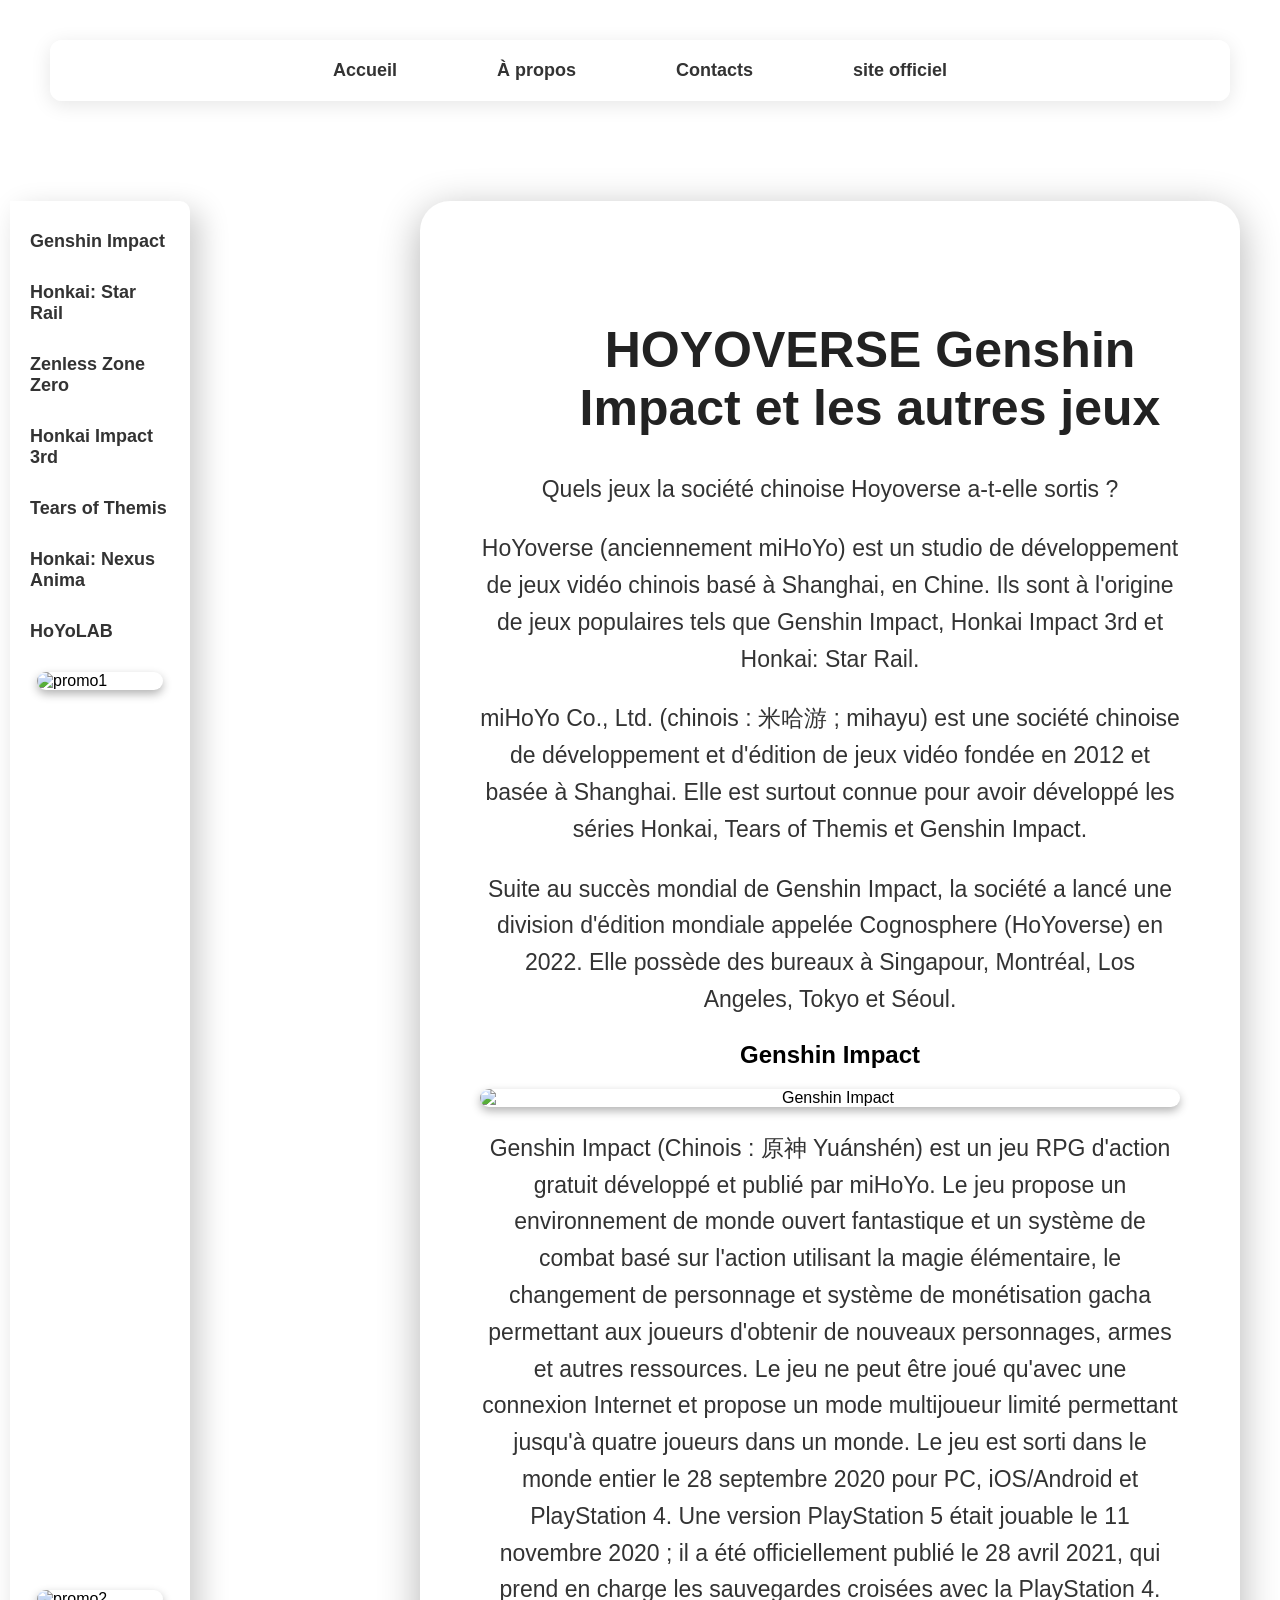
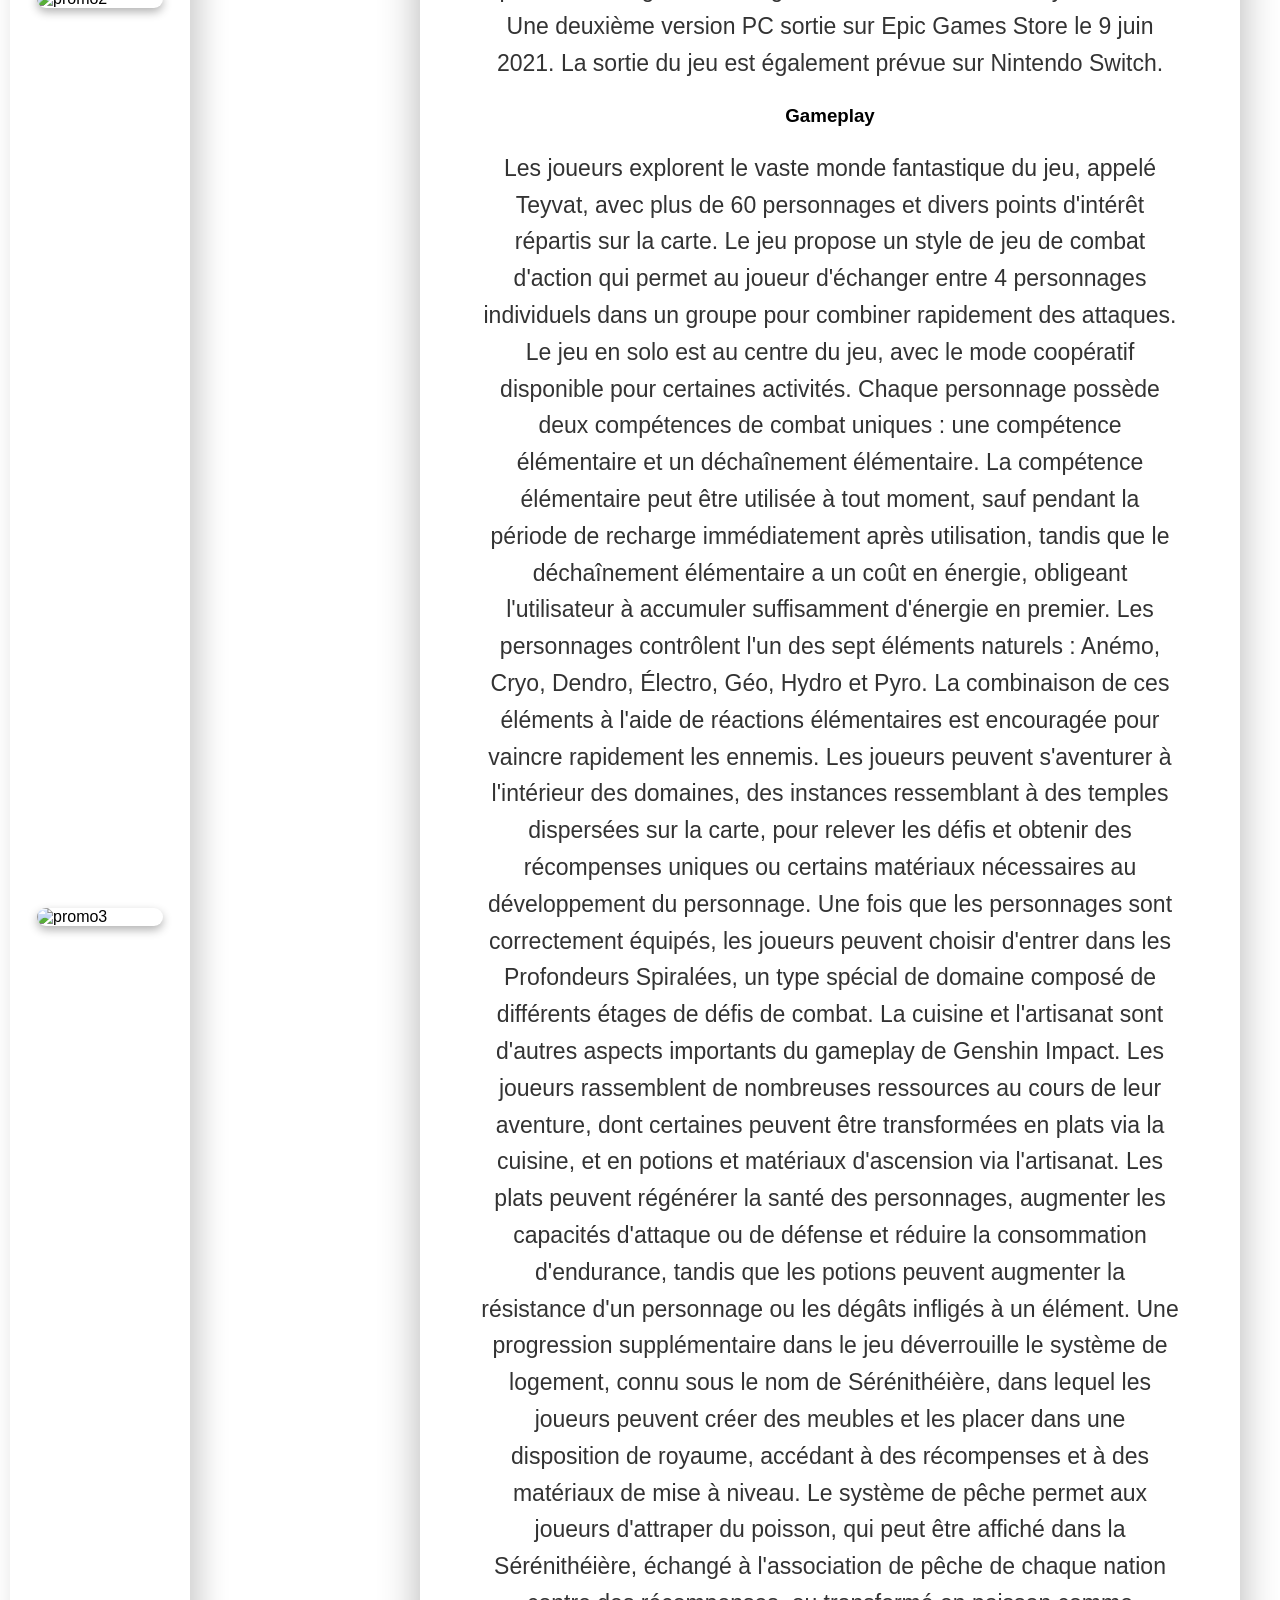
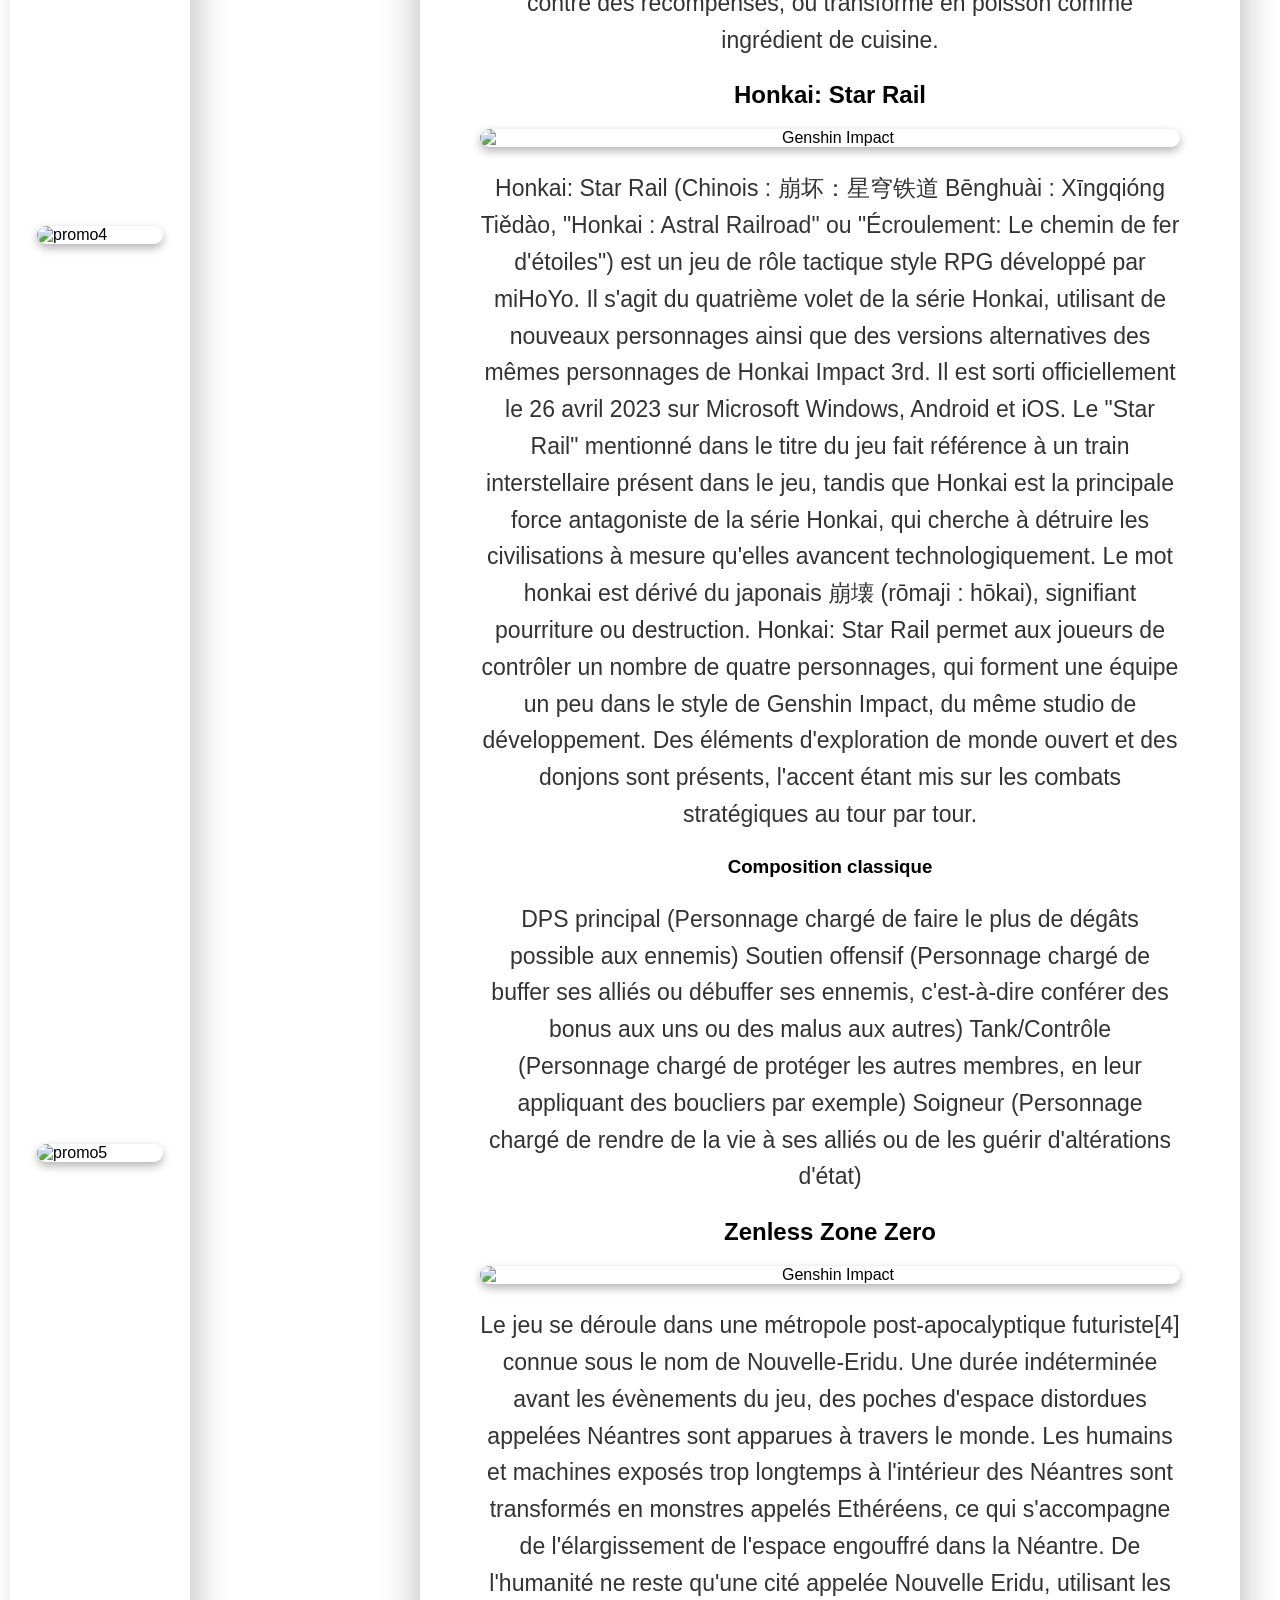
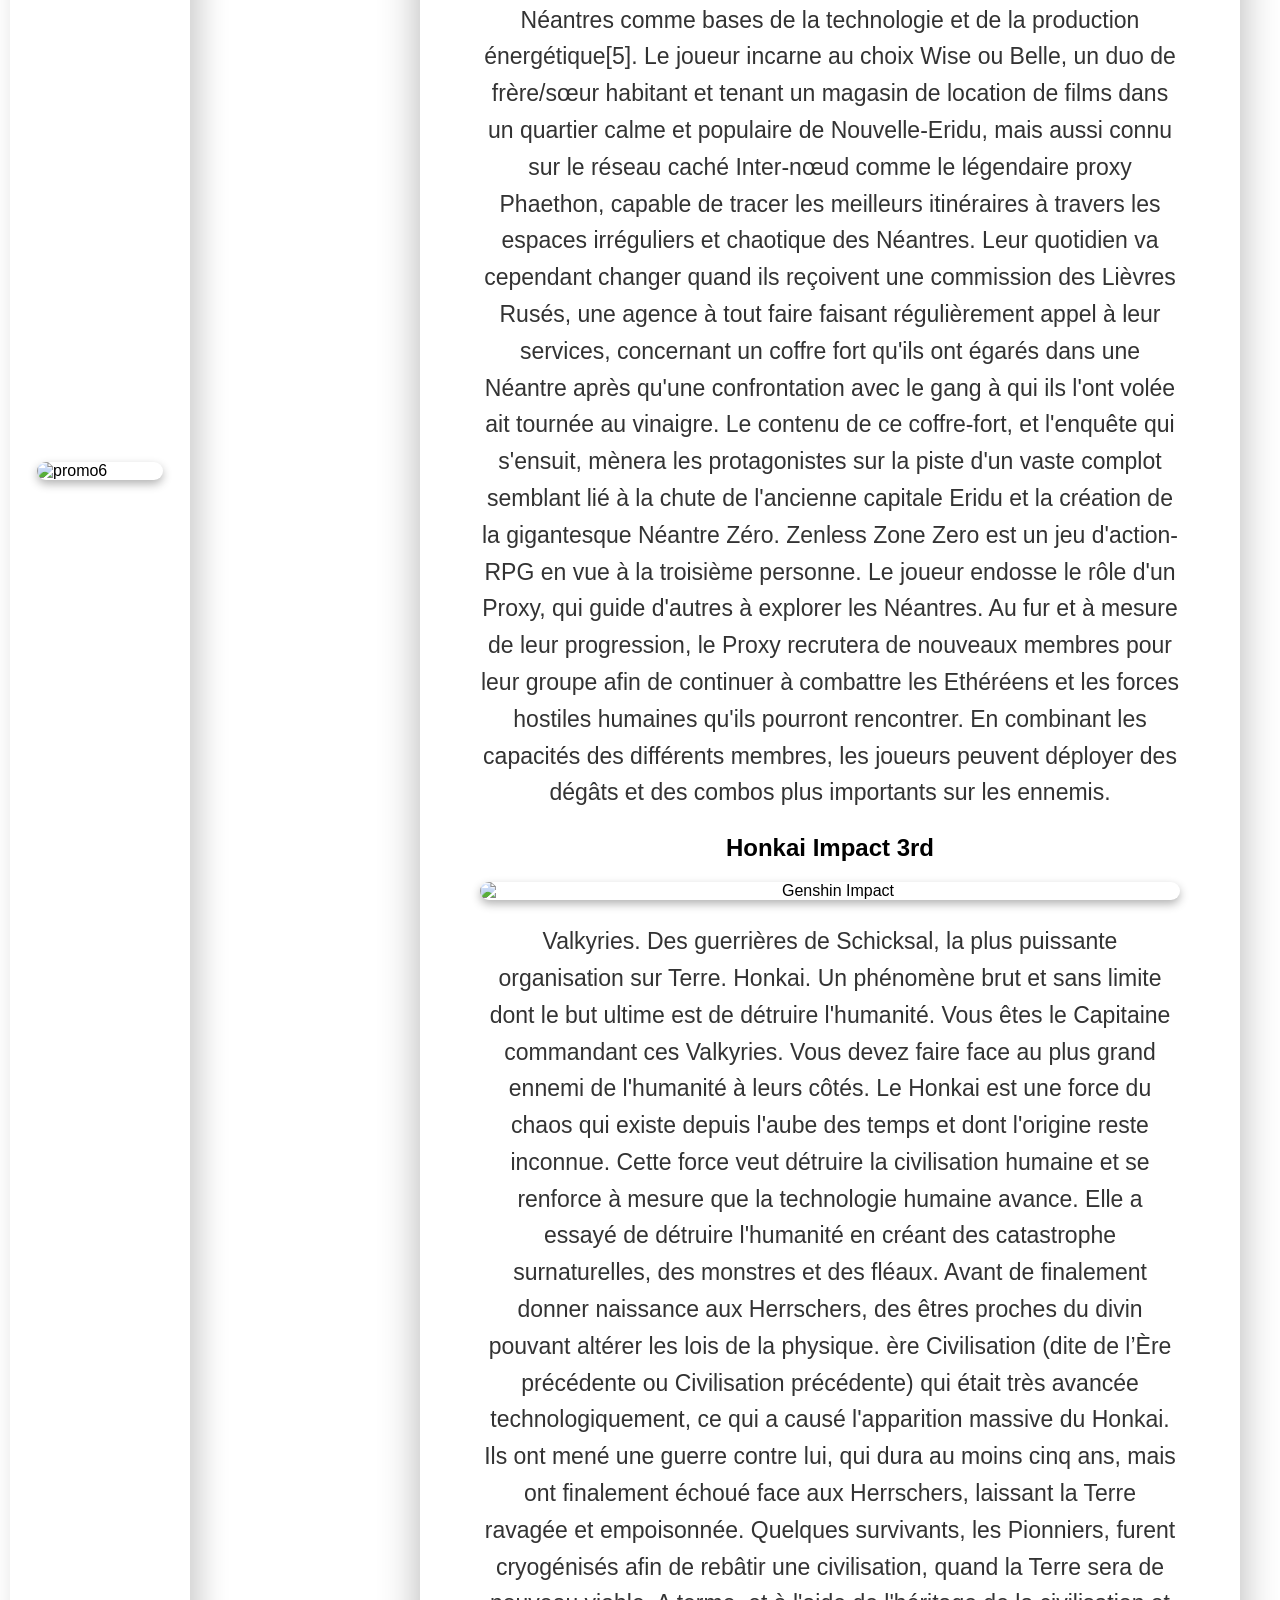
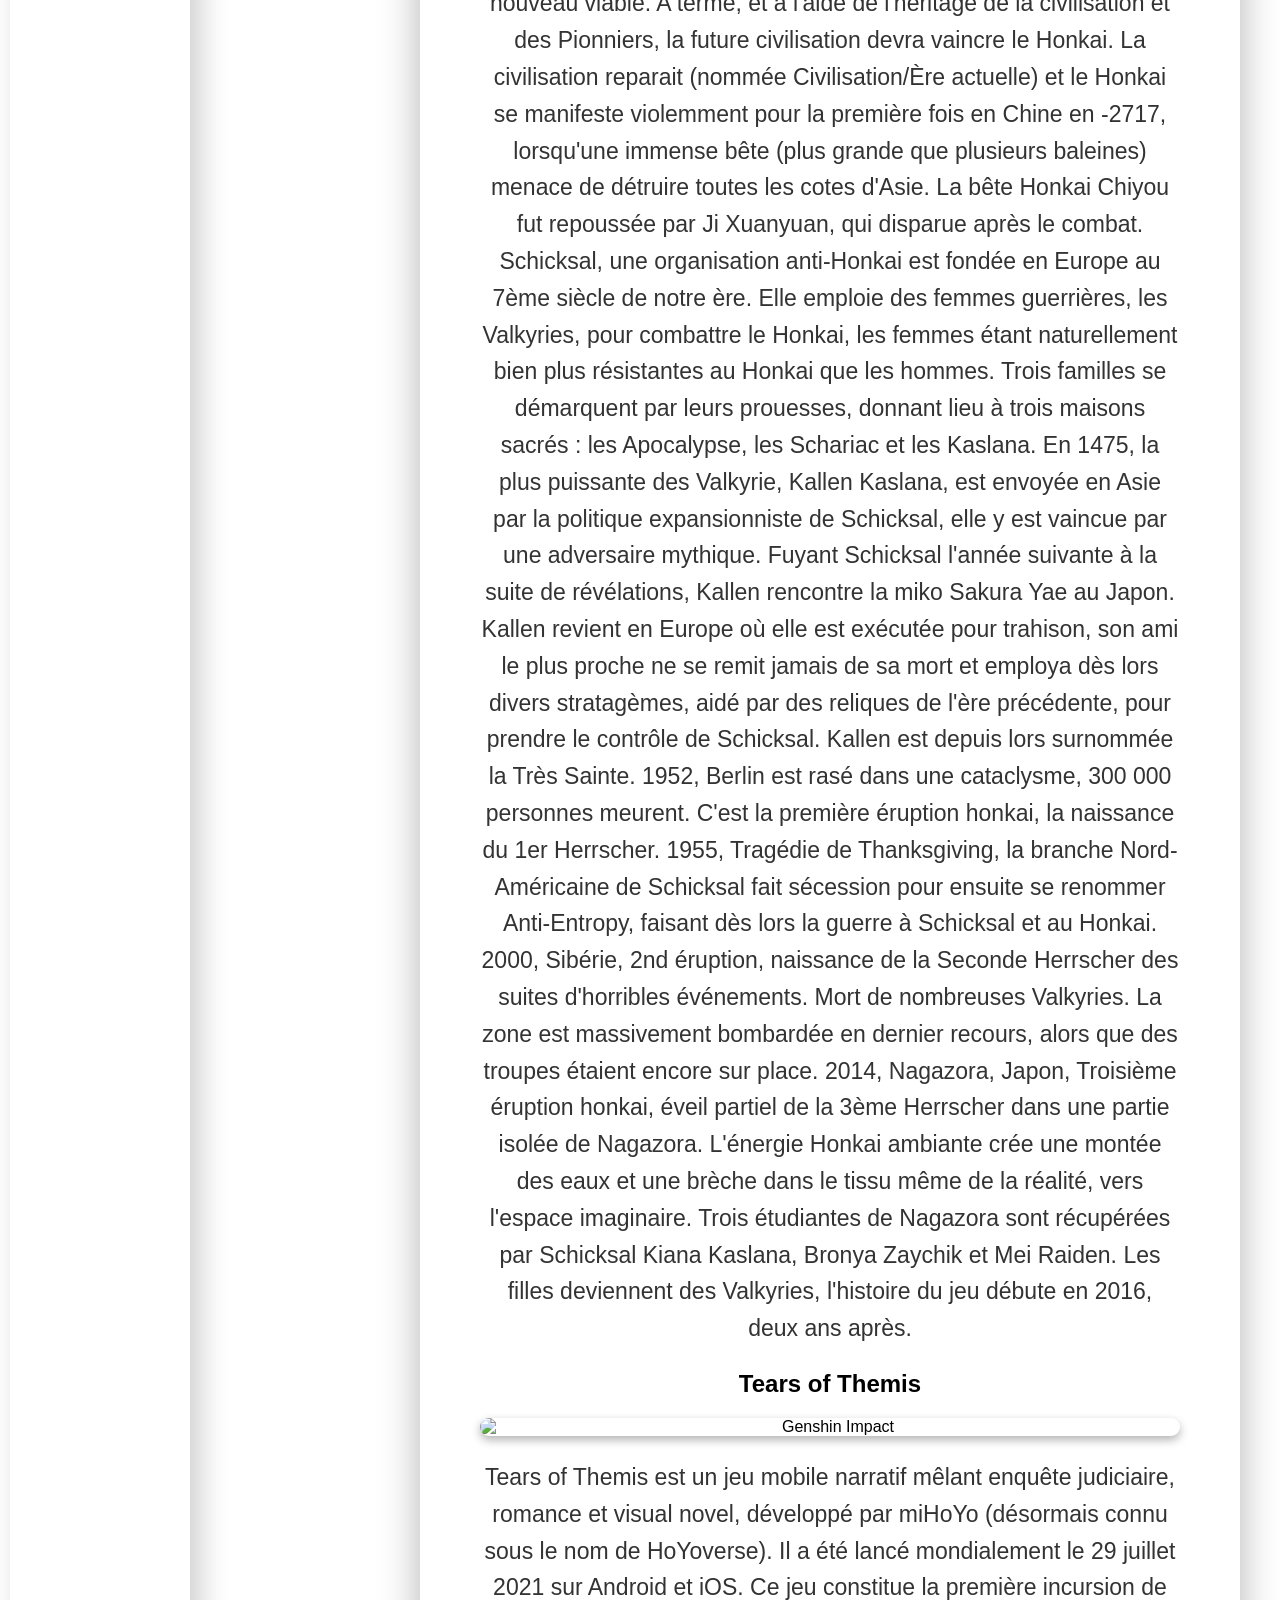
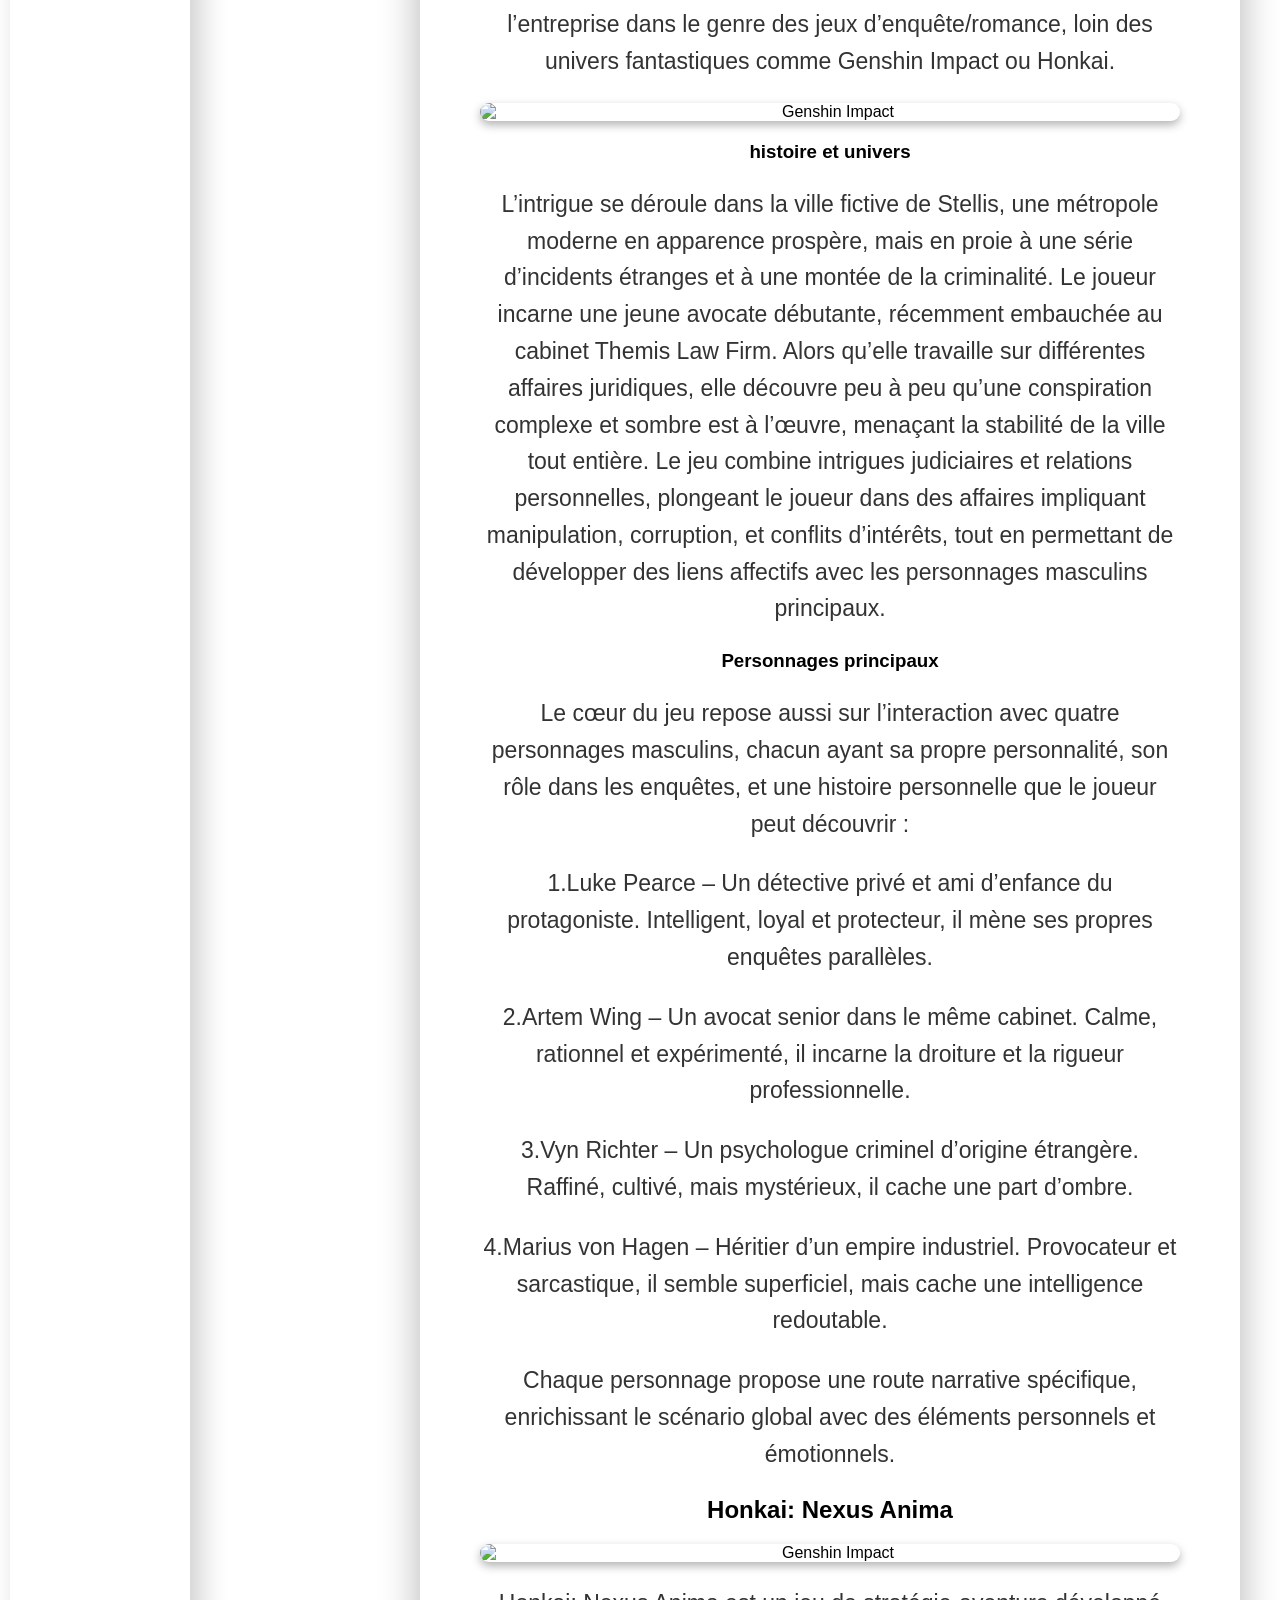
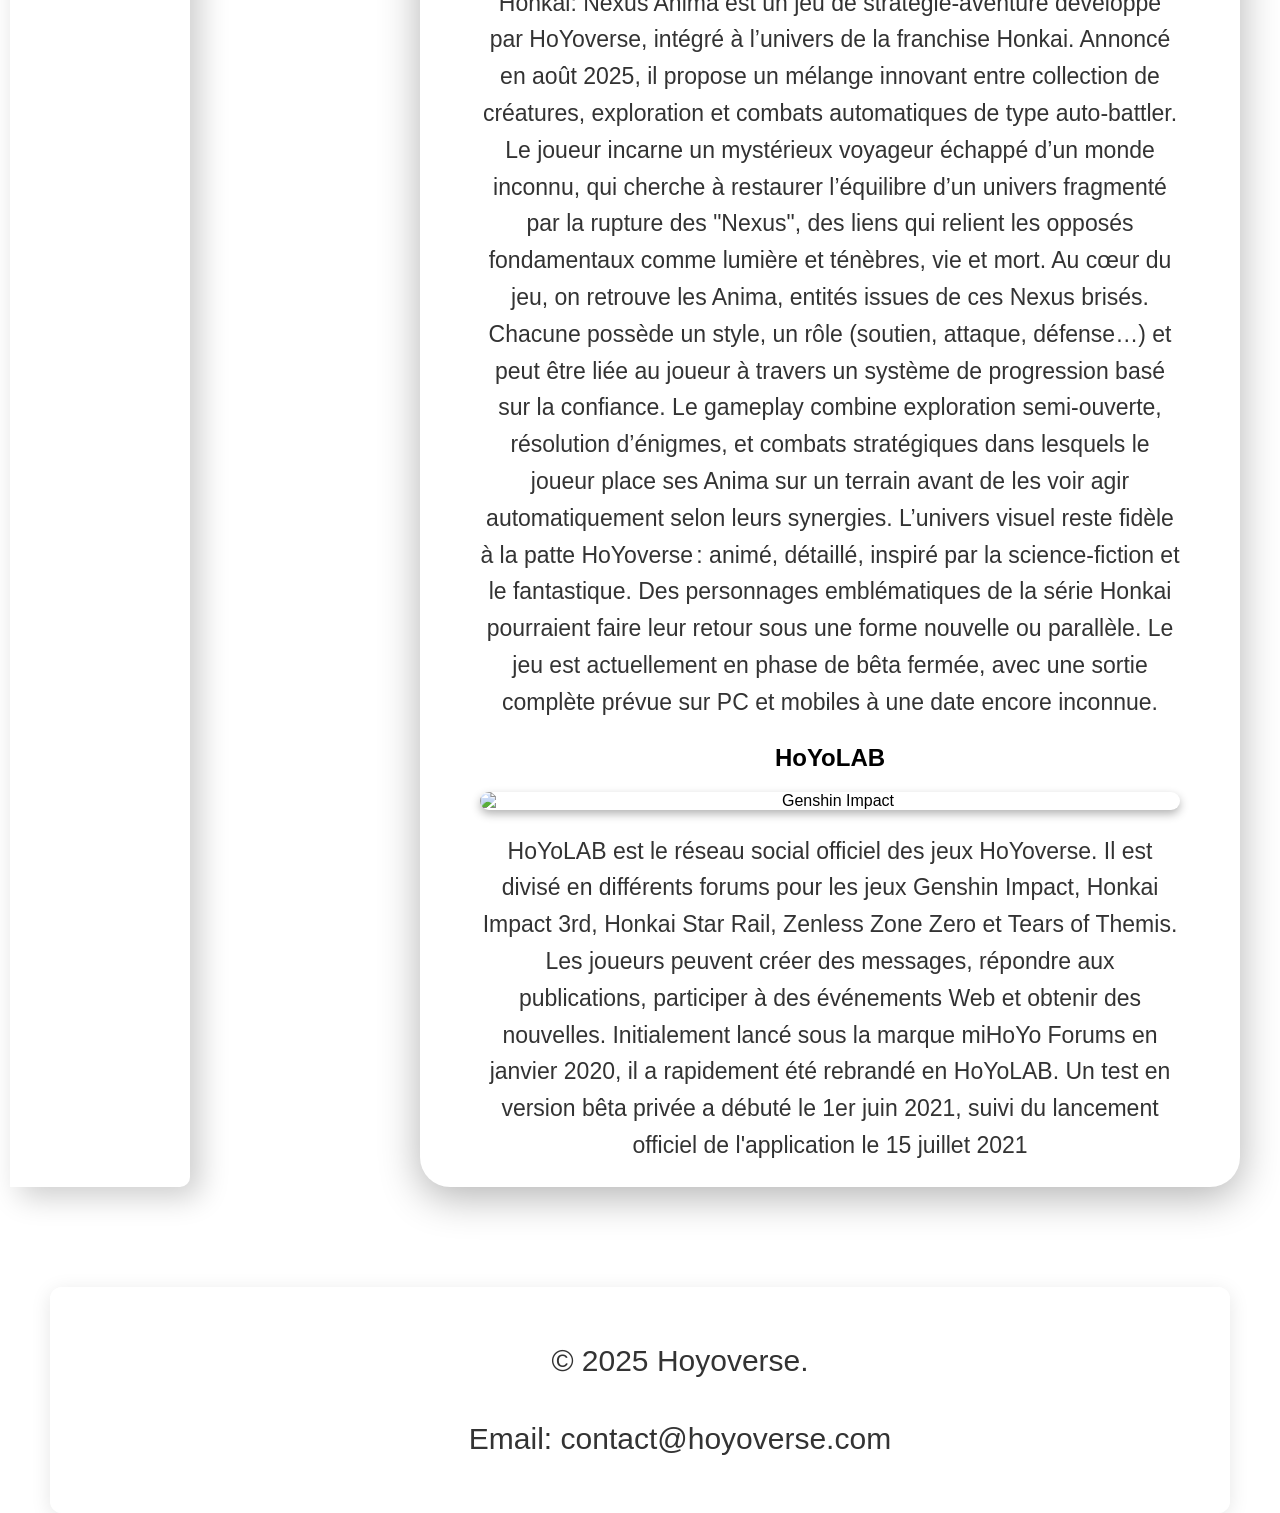
==== index.html.html @ 7abab5f7 "fix: исправлены пути к CSS и картинкам" ====
<!DOCTYPE html>
<html lang="ru">
<head>
    <meta charset="UTF-8">
    <meta name="viewport" content="width=device-width, initial-scale=1.0">
    <title>Hoyoverse</title>
    <link rel="stylesheet" href="style.css">
</head>
<body>

  <header>
    <div class="container">
      <nav class="header-nav">
        <ul>
          <li><a href="#section1">Accueil</a></li>
          <li><a href="https://www.hoyoverse.com" target="_blank">À propos</a></li>
<li><a href="https://www.hoyolab.com" target="_blank">Contacts</a></li>
<li><a href="https://www.hoyoverse.com" target="_blank">site officiel</a></li>
        </ul>
      </nav>
    </div>
  </header>

  <main>
    <div class="wrapper">
      <div class="sidebar">
        <ul>
          <li><a href="#genshin">Genshin Impact</a></li>
          <li><a href="#Honkai">Honkai: Star Rail</a></li>
          <li><a href="#Zenless">Zenless Zone Zero</a></li>
          <li><a href="#hi3">Honkai Impact 3rd</a></li>
          <li><a href="#themis">Tears of Themis</a></li>
          <li><a href="#nexus">Honkai: Nexus Anima</a></li>
          <li><a href="#lab">HoYoLAB</a></li>
        </ul>
         <div class="sidebar-images">
    <img src="https://m.media-amazon.com/images/M/MV5BMjBhYzZmYmMtNjUzZS00NTdjLTg0YzgtNzkyZTlkNTY4NzdmXkEyXkFqcGc@._V1_FMjpg_UX1000_.jpg" alt="promo1">
    <img src="https://act.hoyoverse.com/puzzle/hkrpg/pz_acyOXI3piV/assets/images/m.c966eebb.cabfb588.jpg" alt="promo2">
    <img src="https://m.media-amazon.com/images/M/MV5BYzQxZWVhNDctOWYxZi00MTA5LTkzNzMtYTJiYTk1YjhmMjExXkEyXkFqcGc@._V1_FMjpg_UX1000_.jpg" alt="promo3">
    <img src="https://m.media-amazon.com/images/M/MV5BZDJhYmJkMjctYzhlNy00YTI4LTg2ZDQtNTBiNTIwMDliYmNlXkEyXkFqcGc@._V1_.jpg" alt="promo4">
    <img src="https://pbs.twimg.com/media/GLRmQx1XAAA87K4.jpg" alt="promo5">
    <img src="https://static0.srcdn.com/wordpress/wp-content/uploads/sharedimages/2025/08/honkai-nexus-anima-tag-page-custom-image.jpg" alt="promo6">
  
  </div>
      </div>

      <div class="paper">
        <h1 id="section1">HOYOVERSE Genshin Impact et les autres jeux</h1>
        <p>Quels jeux la société chinoise Hoyoverse a-t-elle sortis ?</p>
        <p>HoYoverse (anciennement miHoYo) est un studio de développement de jeux vidéo chinois basé à Shanghai, en Chine. Ils sont à l'origine de jeux populaires tels que Genshin Impact, Honkai Impact 3rd et Honkai: Star Rail.</p>
        <p>miHoYo Co., Ltd. (chinois : 米哈游 ; mihayu) est une société chinoise de développement et d'édition de jeux vidéo fondée en 2012 et basée à Shanghai. Elle est surtout connue pour avoir développé les séries Honkai, Tears of Themis et Genshin Impact.</p>
        <p>Suite au succès mondial de Genshin Impact, la société a lancé une division d'édition mondiale appelée Cognosphere (HoYoverse) en 2022. Elle possède des bureaux à Singapour, Montréal, Los Angeles, Tokyo et Séoul.</p>

        <h2 id="genshin">Genshin Impact</h2>
<img src="https://image.itemd2r.com/blog/genshin-special-program-stream-welkin-moon-1756534596.webp" alt="Genshin Impact" class="game-image">

<p>Genshin Impact (Chinois : 原神 Yuánshén) est un jeu RPG d'action gratuit développé et publié par miHoYo. Le jeu propose un environnement de monde ouvert fantastique et un système de combat basé sur l'action utilisant la magie élémentaire, le changement de personnage et système de monétisation gacha permettant aux joueurs d'obtenir de nouveaux personnages, armes et autres ressources. Le jeu ne peut être joué qu'avec une connexion Internet et propose un mode multijoueur limité permettant jusqu'à quatre joueurs dans un monde.
Le jeu est sorti dans le monde entier le 28 septembre 2020 pour PC, iOS/Android et PlayStation 4. Une version PlayStation 5 était jouable le 11 novembre 2020 ; il a été officiellement publié le 28 avril 2021, qui prend en charge les sauvegardes croisées avec la PlayStation 4. Une deuxième version PC sortie sur Epic Games Store le 9 juin 2021. La sortie du jeu est également prévue sur Nintendo Switch.</p>

<h3>Gameplay</h3>

<p>Les joueurs explorent le vaste monde fantastique du jeu, appelé Teyvat, avec plus de 60 personnages et divers points d'intérêt répartis sur la carte. Le jeu propose un style de jeu de combat d'action qui permet au joueur d'échanger entre 4 personnages individuels dans un groupe pour combiner rapidement des attaques. Le jeu en solo est au centre du jeu, avec le mode coopératif disponible pour certaines activités.

Chaque personnage possède deux compétences de combat uniques : une compétence élémentaire et un déchaînement élémentaire. La compétence élémentaire peut être utilisée à tout moment, sauf pendant la période de recharge immédiatement après utilisation, tandis que le déchaînement élémentaire a un coût en énergie, obligeant l'utilisateur à accumuler suffisamment d'énergie en premier.

Les personnages contrôlent l'un des sept éléments naturels : Anémo, Cryo, Dendro, Électro, Géo, Hydro et Pyro. La combinaison de ces éléments à l'aide de réactions élémentaires est encouragée pour vaincre rapidement les ennemis.

Les joueurs peuvent s'aventurer à l'intérieur des domaines, des instances ressemblant à des temples dispersées sur la carte, pour relever les défis et obtenir des récompenses uniques ou certains matériaux nécessaires au développement du personnage. Une fois que les personnages sont correctement équipés, les joueurs peuvent choisir d'entrer dans les Profondeurs Spiralées, un type spécial de domaine composé de différents étages de défis de combat.

La cuisine et l'artisanat sont d'autres aspects importants du gameplay de Genshin Impact. Les joueurs rassemblent de nombreuses ressources au cours de leur aventure, dont certaines peuvent être transformées en plats via la cuisine, et en potions et matériaux d'ascension via l'artisanat. Les plats peuvent régénérer la santé des personnages, augmenter les capacités d'attaque ou de défense et réduire la consommation d'endurance, tandis que les potions peuvent augmenter la résistance d'un personnage ou les dégâts infligés à un élément.

Une progression supplémentaire dans le jeu déverrouille le système de logement, connu sous le nom de Sérénithéière, dans lequel les joueurs peuvent créer des meubles et les placer dans une disposition de royaume, accédant à des récompenses et à des matériaux de mise à niveau.

Le système de pêche permet aux joueurs d'attraper du poisson, qui peut être affiché dans la Sérénithéière, échangé à l'association de pêche de chaque nation contre des récompenses, ou transformé en poisson comme ingrédient de cuisine.</p>

  <h2 id="Honkai">Honkai: Star Rail</h2>
  <img src="https://cdn.simulationdaily.com/2025/02/e18fb1bd-honkai-star-rail-version-3.1-key-art-1140x570.jpg" alt="Genshin Impact" class="game-image">



  <p>Honkai: Star Rail (Chinois : 崩坏：星穹铁道 Bēnghuài : Xīngqióng Tiědào, "Honkai : Astral Railroad" ou "Écroulement: Le chemin de fer d'étoiles") est un jeu de rôle tactique style RPG développé par miHoYo. Il s'agit du quatrième volet de la série Honkai, utilisant de nouveaux personnages ainsi que des versions alternatives des mêmes personnages de Honkai Impact 3rd. Il est sorti officiellement le 26 avril 2023 sur Microsoft Windows, Android et iOS.

Le "Star Rail" mentionné dans le titre du jeu fait référence à un train interstellaire présent dans le jeu, tandis que Honkai est la principale force antagoniste de la série Honkai, qui cherche à détruire les civilisations à mesure qu'elles avancent technologiquement. Le mot honkai est dérivé du japonais 崩壊 (rōmaji : hōkai), signifiant pourriture ou destruction.

Honkai: Star Rail permet aux joueurs de contrôler un nombre de quatre personnages, qui forment une équipe un peu dans le style de Genshin Impact, du même studio de développement. Des éléments d'exploration de monde ouvert et des donjons sont présents, l'accent étant mis sur les combats stratégiques au tour par tour.</p>

<h3>Composition classique</h3>

<p>DPS principal (Personnage chargé de faire le plus de dégâts possible aux ennemis)
Soutien offensif (Personnage chargé de buffer ses alliés ou débuffer ses ennemis, c'est-à-dire conférer des bonus aux uns ou des malus aux autres)
Tank/Contrôle (Personnage chargé de protéger les autres membres, en leur appliquant des boucliers par exemple)
Soigneur (Personnage chargé de rendre de la vie à ses alliés ou de les guérir d'altérations d'état)</p>


  <h2 id="Zenless">Zenless Zone Zero</h2>
    <img src="https://cdn1.epicgames.com/spt-assets/dcd83ace86fb4501bde1316ca03e29ad/zenless-zone-zero-1kkae.jpg" alt="Genshin Impact" class="game-image">



  <p>Le jeu se déroule dans une métropole post-apocalyptique futuriste[4] connue sous le nom de Nouvelle-Eridu. Une durée indéterminée avant les évènements du jeu, des poches d'espace distordues appelées Néantres sont apparues à travers le monde. Les humains et machines exposés trop longtemps à l'intérieur des Néantres sont transformés en monstres appelés Ethéréens, ce qui s'accompagne de l'élargissement de l'espace engouffré dans la Néantre.

De l'humanité ne reste qu'une cité appelée Nouvelle Eridu, utilisant les Néantres comme bases de la technologie et de la production énergétique[5].

Le joueur incarne au choix Wise ou Belle, un duo de frère/sœur habitant et tenant un magasin de location de films dans un quartier calme et populaire de Nouvelle-Eridu, mais aussi connu sur le réseau caché Inter-nœud comme le légendaire proxy Phaethon, capable de tracer les meilleurs itinéraires à travers les espaces irréguliers et chaotique des Néantres.

Leur quotidien va cependant changer quand ils reçoivent une commission des Lièvres Rusés, une agence à tout faire faisant régulièrement appel à leur services, concernant un coffre fort qu'ils ont égarés dans une Néantre après qu'une confrontation avec le gang à qui ils l'ont volée ait tournée au vinaigre.

Le contenu de ce coffre-fort, et l'enquête qui s'ensuit, mènera les protagonistes sur la piste d'un vaste complot semblant lié à la chute de l'ancienne capitale Eridu et la création de la gigantesque Néantre Zéro. Zenless Zone Zero est un jeu d'action-RPG en vue à la troisième personne. Le joueur endosse le rôle d'un Proxy, qui guide d'autres à explorer les Néantres. Au fur et à mesure de leur progression, le Proxy recrutera de nouveaux membres pour leur groupe afin de continuer à combattre les Ethéréens et les forces hostiles humaines qu'ils pourront rencontrer. En combinant les capacités des différents membres, les joueurs peuvent déployer des dégâts et des combos plus importants sur les ennemis.</p>

  <h2 id="hi3">Honkai Impact 3rd</h2>
      <img src="https://cdn.gamerbraves.com/2018/04/Honkai-Impact-3rd-feature-image.jpg" alt="Genshin Impact" class="game-image">

  <p>Valkyries. Des guerrières de Schicksal, la plus puissante organisation sur Terre.
Honkai. Un phénomène brut et sans limite dont le but ultime est de détruire l'humanité.
Vous êtes le Capitaine commandant ces Valkyries. Vous devez faire face au plus grand ennemi de l'humanité à leurs côtés. Le Honkai est une force du chaos qui existe depuis l'aube des temps et dont l'origine reste inconnue. Cette force veut détruire la civilisation humaine et se renforce à mesure que la technologie humaine avance. Elle a essayé de détruire l'humanité en créant des catastrophe surnaturelles, des monstres et des fléaux. Avant de finalement donner naissance aux Herrschers, des êtres proches du divin pouvant altérer les lois de la physique.
ère Civilisation (dite de l’Ère précédente ou Civilisation précédente) qui était très avancée technologiquement, ce qui a causé l'apparition massive du Honkai. Ils ont mené une guerre contre lui, qui dura au moins cinq ans, mais ont finalement échoué face aux Herrschers, laissant la Terre ravagée et empoisonnée. Quelques survivants, les Pionniers, furent cryogénisés afin de rebâtir une civilisation, quand la Terre sera de nouveau viable. A terme, et à l'aide de l'héritage de la civilisation et des Pionniers, la future civilisation devra vaincre le Honkai.
La civilisation reparait (nommée Civilisation/Ère actuelle) et le Honkai se manifeste violemment pour la première fois en Chine en -2717, lorsqu'une immense bête (plus grande que plusieurs baleines) menace de détruire toutes les cotes d'Asie. La bête Honkai Chiyou fut repoussée par Ji Xuanyuan, qui disparue après le combat.
Schicksal, une organisation anti-Honkai est fondée en Europe au 7ème siècle de notre ère. Elle emploie des femmes guerrières, les Valkyries, pour combattre le Honkai, les femmes étant naturellement bien plus résistantes au Honkai que les hommes. Trois familles se démarquent par leurs prouesses, donnant lieu à trois maisons sacrés : les Apocalypse, les Schariac et les Kaslana.
En 1475, la plus puissante des Valkyrie, Kallen Kaslana, est envoyée en Asie par la politique expansionniste de Schicksal, elle y est vaincue par une adversaire mythique. Fuyant Schicksal l'année suivante à la suite de révélations, Kallen rencontre la miko Sakura Yae au Japon.
Kallen revient en Europe où elle est exécutée pour trahison, son ami le plus proche ne se remit jamais de sa mort et employa dès lors divers stratagèmes, aidé par des reliques de l'ère précédente, pour prendre le contrôle de Schicksal. Kallen est depuis lors surnommée la Très Sainte.
1952, Berlin est rasé dans une cataclysme, 300 000 personnes meurent. C'est la première éruption honkai, la naissance du 1er Herrscher.
1955, Tragédie de Thanksgiving, la branche Nord-Américaine de Schicksal fait sécession pour ensuite se renommer Anti-Entropy, faisant dès lors la guerre à Schicksal et au Honkai.
2000, Sibérie, 2nd éruption, naissance de la Seconde Herrscher des suites d'horribles événements. Mort de nombreuses Valkyries. La zone est massivement bombardée en dernier recours, alors que des troupes étaient encore sur place.
2014, Nagazora, Japon, Troisième éruption honkai, éveil partiel de la 3ème Herrscher dans une partie isolée de Nagazora. L'énergie Honkai ambiante crée une montée des eaux et une brèche dans le tissu même de la réalité, vers l'espace imaginaire. Trois étudiantes de Nagazora sont récupérées par Schicksal Kiana Kaslana, Bronya Zaychik et Mei Raiden.
Les filles deviennent des Valkyries, l'histoire du jeu débute en 2016, deux ans après.
</p>

  <h2 id="themis">Tears of Themis</h2>
        <img src="https://webstatic.hoyoverse.com/upload/event/2021/04/17/fbc481b5ca23a0fb6ddb87a31b497ef4_6122606123017111972.jpg" alt="Genshin Impact" class="game-image">

  <p>Tears of Themis est un jeu mobile narratif mêlant enquête judiciaire, romance et visual novel, développé par miHoYo (désormais connu sous le nom de HoYoverse). Il a été lancé mondialement le 29 juillet 2021 sur Android et iOS. Ce jeu constitue la première incursion de l’entreprise dans le genre des jeux d’enquête/romance, loin des univers fantastiques comme Genshin Impact ou Honkai.</p>
          <img src="https://funimecity.com/cdn/shop/collections/tears-of-themis-576607_1024x1024.png?v=1731870535" alt="Genshin Impact" class="game-image">

  <h3>histoire et univers</h3>
  <p>L’intrigue se déroule dans la ville fictive de Stellis, une métropole moderne en apparence prospère, mais en proie à une série d’incidents étranges et à une montée de la criminalité. Le joueur incarne une jeune avocate débutante, récemment embauchée au cabinet Themis Law Firm. Alors qu’elle travaille sur différentes affaires juridiques, elle découvre peu à peu qu’une conspiration complexe et sombre est à l’œuvre, menaçant la stabilité de la ville tout entière. Le jeu combine intrigues judiciaires et relations personnelles, plongeant le joueur dans des affaires impliquant manipulation, corruption, et conflits d’intérêts, tout en permettant de développer des liens affectifs avec les personnages masculins principaux.</p>
  <h3>Personnages principaux</h3>
  <p>Le cœur du jeu repose aussi sur l’interaction avec quatre personnages masculins, chacun ayant sa propre personnalité, son rôle dans les enquêtes, et une histoire personnelle que le joueur peut découvrir :</p>

<p>1.Luke Pearce – Un détective privé et ami d’enfance du protagoniste. Intelligent, loyal et protecteur, il mène ses propres enquêtes parallèles.</p>

<p>2.Artem Wing – Un avocat senior dans le même cabinet. Calme, rationnel et expérimenté, il incarne la droiture et la rigueur professionnelle.</p>

<p>3.Vyn Richter – Un psychologue criminel d’origine étrangère. Raffiné, cultivé, mais mystérieux, il cache une part d’ombre.</p>

<p>4.Marius von Hagen – Héritier d’un empire industriel. Provocateur et sarcastique, il semble superficiel, mais cache une intelligence redoutable.</p>

<p>Chaque personnage propose une route narrative spécifique, enrichissant le scénario global avec des éléments personnels et émotionnels.</p>

  <h2 id="nexus">Honkai: Nexus Anima</h2>
            <img src="https://cdn.simulationdaily.com/2025/08/6386ddf6-honkai-nexus-anima-key-visual.jpg" alt="Genshin Impact" class="game-image">

  <p>Honkai: Nexus Anima est un jeu de stratégie-aventure développé par HoYoverse, intégré à l’univers de la franchise Honkai. Annoncé en août 2025, il propose un mélange innovant entre collection de créatures, exploration et combats automatiques de type auto-battler. Le joueur incarne un mystérieux voyageur échappé d’un monde inconnu, qui cherche à restaurer l’équilibre d’un univers fragmenté par la rupture des "Nexus", des liens qui relient les opposés fondamentaux comme lumière et ténèbres, vie et mort.

Au cœur du jeu, on retrouve les Anima, entités issues de ces Nexus brisés. Chacune possède un style, un rôle (soutien, attaque, défense…) et peut être liée au joueur à travers un système de progression basé sur la confiance. Le gameplay combine exploration semi-ouverte, résolution d’énigmes, et combats stratégiques dans lesquels le joueur place ses Anima sur un terrain avant de les voir agir automatiquement selon leurs synergies.

L’univers visuel reste fidèle à la patte HoYoverse : animé, détaillé, inspiré par la science-fiction et le fantastique. Des personnages emblématiques de la série Honkai pourraient faire leur retour sous une forme nouvelle ou parallèle. Le jeu est actuellement en phase de bêta fermée, avec une sortie complète prévue sur PC et mobiles à une date encore inconnue.</p>

  <h2 id="lab">HoYoLAB</h2>
              <img src="https://upload-os-bbs.hoyolab.com/upload/2023/08/21/38cffca53b8defc611e0bc1d9d7a41d9_1886979647017539067.jpeg" alt="Genshin Impact" class="game-image">

  <p>HoYoLAB est le réseau social officiel des jeux HoYoverse. Il est divisé en différents forums pour les jeux Genshin Impact, Honkai Impact 3rd, Honkai Star Rail, Zenless Zone Zero et Tears of Themis. Les joueurs peuvent créer des messages, répondre aux publications, participer à des événements Web et obtenir des nouvelles. Initialement lancé sous la marque miHoYo Forums en janvier 2020, il a rapidement été rebrandé en HoYoLAB. Un test en version bêta privée a débuté le 1er juin 2021, suivi du lancement officiel de l'application le 15 juillet 2021</p>

      </div>
    </div>
  </main>

  <footer>
    <div class="container">
      <p>© 2025 Hoyoverse.</p>
      <p>Email: contact@hoyoverse.com</p>
    </div>
  </footer>

</body>
</html>

<link rel="stylesheet" href="style.css.css">
---- style.css.css ----
.container {
  max-width: 1100px;
  margin: 40px auto;  
  padding: 20px 40px;
  background-color: rgba(255, 255, 255, 0.9);
  border-radius: 12px;
  box-shadow: 0 4px 20px rgba(0, 0, 0, 0.1);
}

header {
  padding: 0;
  background: none;
  box-shadow: none;
}

.header-nav {
  display: flex;
  justify-content: center;
}

.header-nav ul {
  list-style: none;
  margin: 0;
  padding: 0;
  display: flex;
  gap: 100px;
}

.header-nav a {
  text-decoration: none;
  color: #333;
  font-weight: bold;
  font-size: 18px;
  transition: color 0.3s;
}

.header-nav a:hover {
  color: #0077cc;
}

footer {
  text-align: center;
  font-size: 16px;
  color: #555;
}



body {
  margin: 0;
  height: 100vh;
  background-image: url('https://www.enduins.com/wp-content/uploads/2025/03/hoyoverse-1-scaled.jpg');
  background-size: cover;
  background-position: center;
  background-attachment: fixed;
  font-family: Arial, sans-serif;
  background-repeat: no-repeat;
}

.wrapper {
  display: flex;
  justify-content: flex-start;
  gap: 30px;
  padding: 60px 40px;
}

h1 {
  margin-left: 80px;
  margin-top: 120px;
  font-size: 50px;
  color: #222;
}

h2[id]::before {
  content: "";
  display: block;
  height: 80px;
  margin-top: -80px;
  visibility: hidden;
}

h3[id]::before {
  content: "";
  display: block;
  height: 80px;
  margin-top: -80px;
  visibility: hidden;
}

p {
  margin-left: 80px;
  font-size: 30px;
  line-height: 1.6;
  color: #333;
}

.sidebar {
  background: white;
  border-radius: 0 10px 10px 0;
  padding: 30px 20px;
  width: 180px;
  box-shadow: 10px 10px 30px rgba(0, 0, 0, 0.2);
  margin-left: -30px;
  margin-right: 200px;
}

.sidebar ul {
  list-style: none;
  padding: 0;
  margin: 0;
}

.sidebar li {
  margin-bottom: 30px;
}

.sidebar a {
  text-decoration: none;
  color: #333;
  font-weight: bold;
  font-size: 18px;
  transition: color 0.3s;
}

.sidebar a:hover {
  color: #0077cc;
}

.sidebar-images {
  margin-top: 20px;
  display: flex;
  flex-direction: column;
  align-items: center;
  gap: 900px; /* расстояние между картинками */
}

.sidebar-images img {
  width: 90%;          /* чтобы не выходили за рамки сайдбара */
  border-radius: 10px; /* скруглённые углы */
  box-shadow: 0 4px 10px rgba(0,0,0,0.3);
  transition: transform 0.3s;
}

.sidebar-images img:hover {
  transform: scale(1.05); /* эффект при наведении */
}



.paper {
  background: white;
  width: 80%;
  max-width: 700px;
  border-radius: 30px;
  box-shadow: 0 10px 40px rgba(0, 0, 0, 0.3);
  padding: 0px 60px;
  text-align: center;
  margin: 0px;
}

.paper p {
  font-size: 23px;
  margin-left: 0;
}

.game-image {
  display: block;
  max-width: 100%;
  height: auto;
  margin: 20px auto;
  border-radius: 10px;
  box-shadow: 0 4px 10px rgba(0,0,0,0.3);
}

html {
  scroll-behavior: smooth;
}
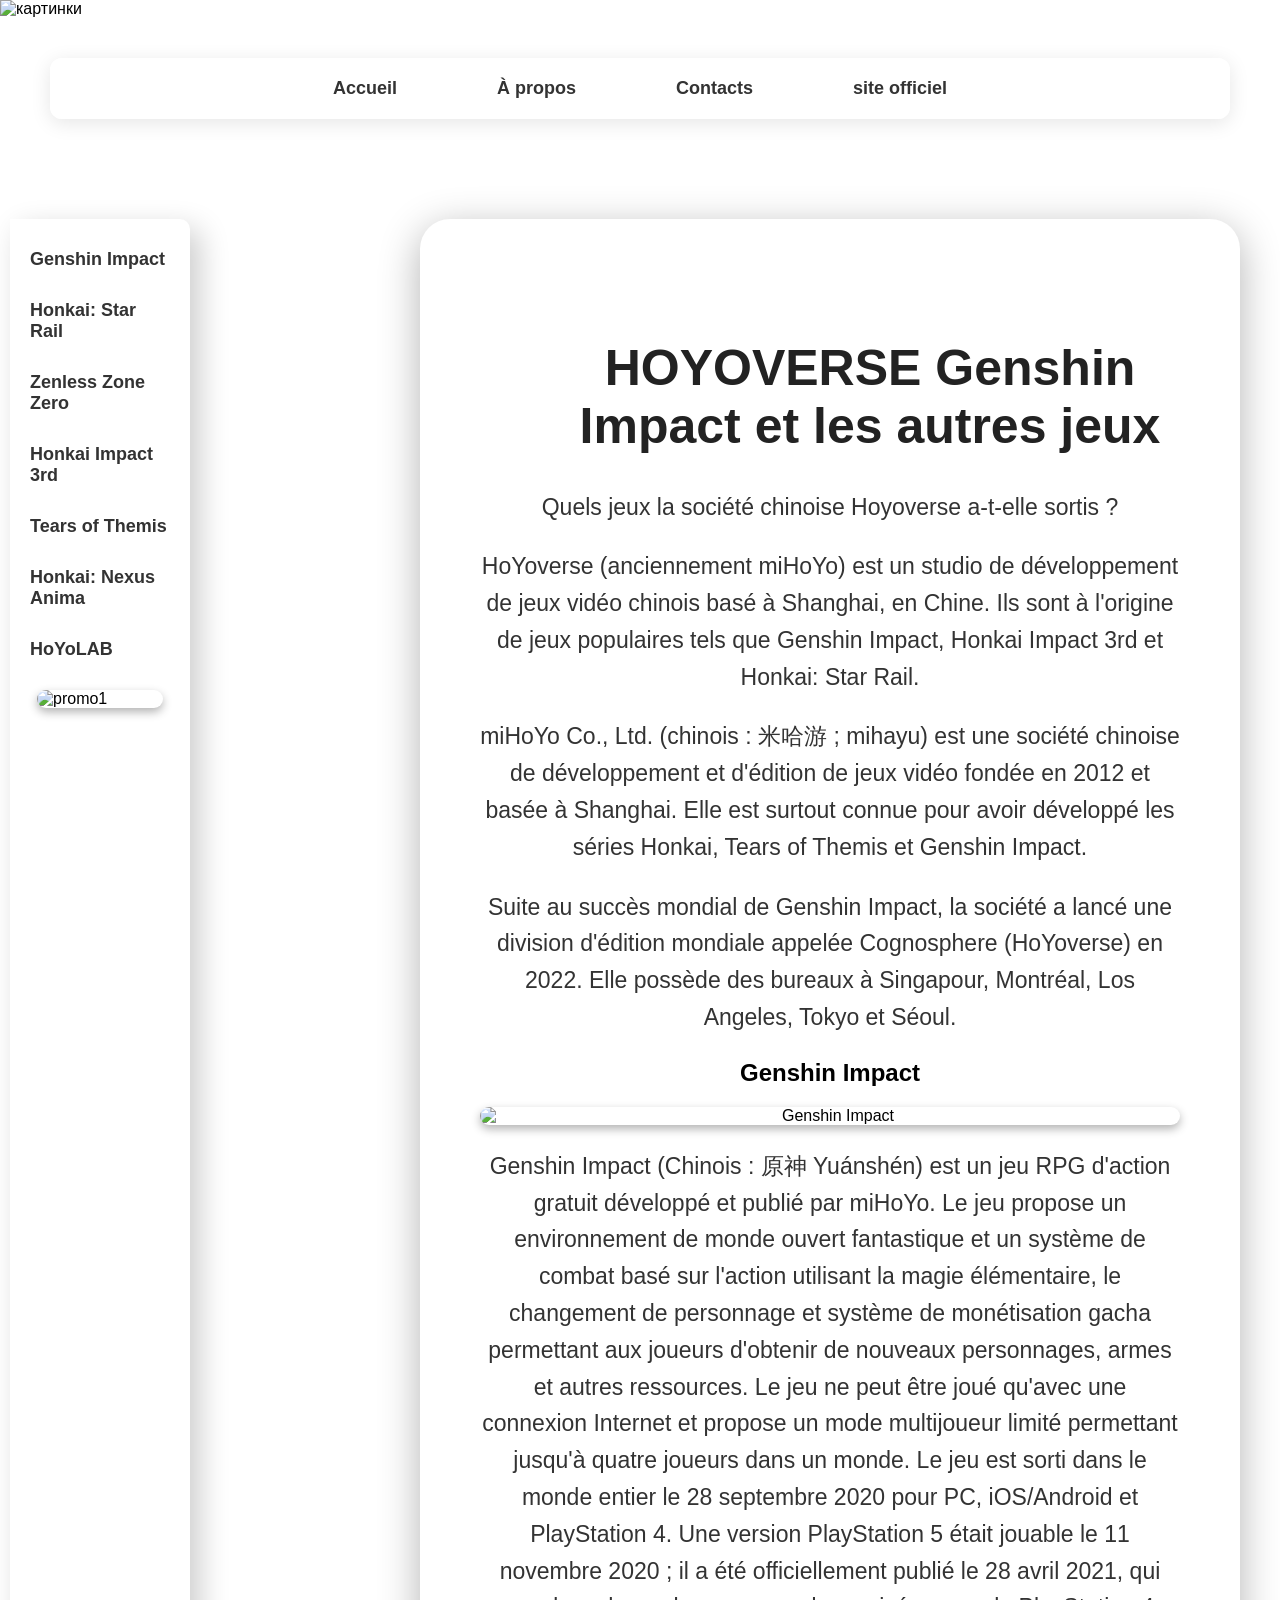
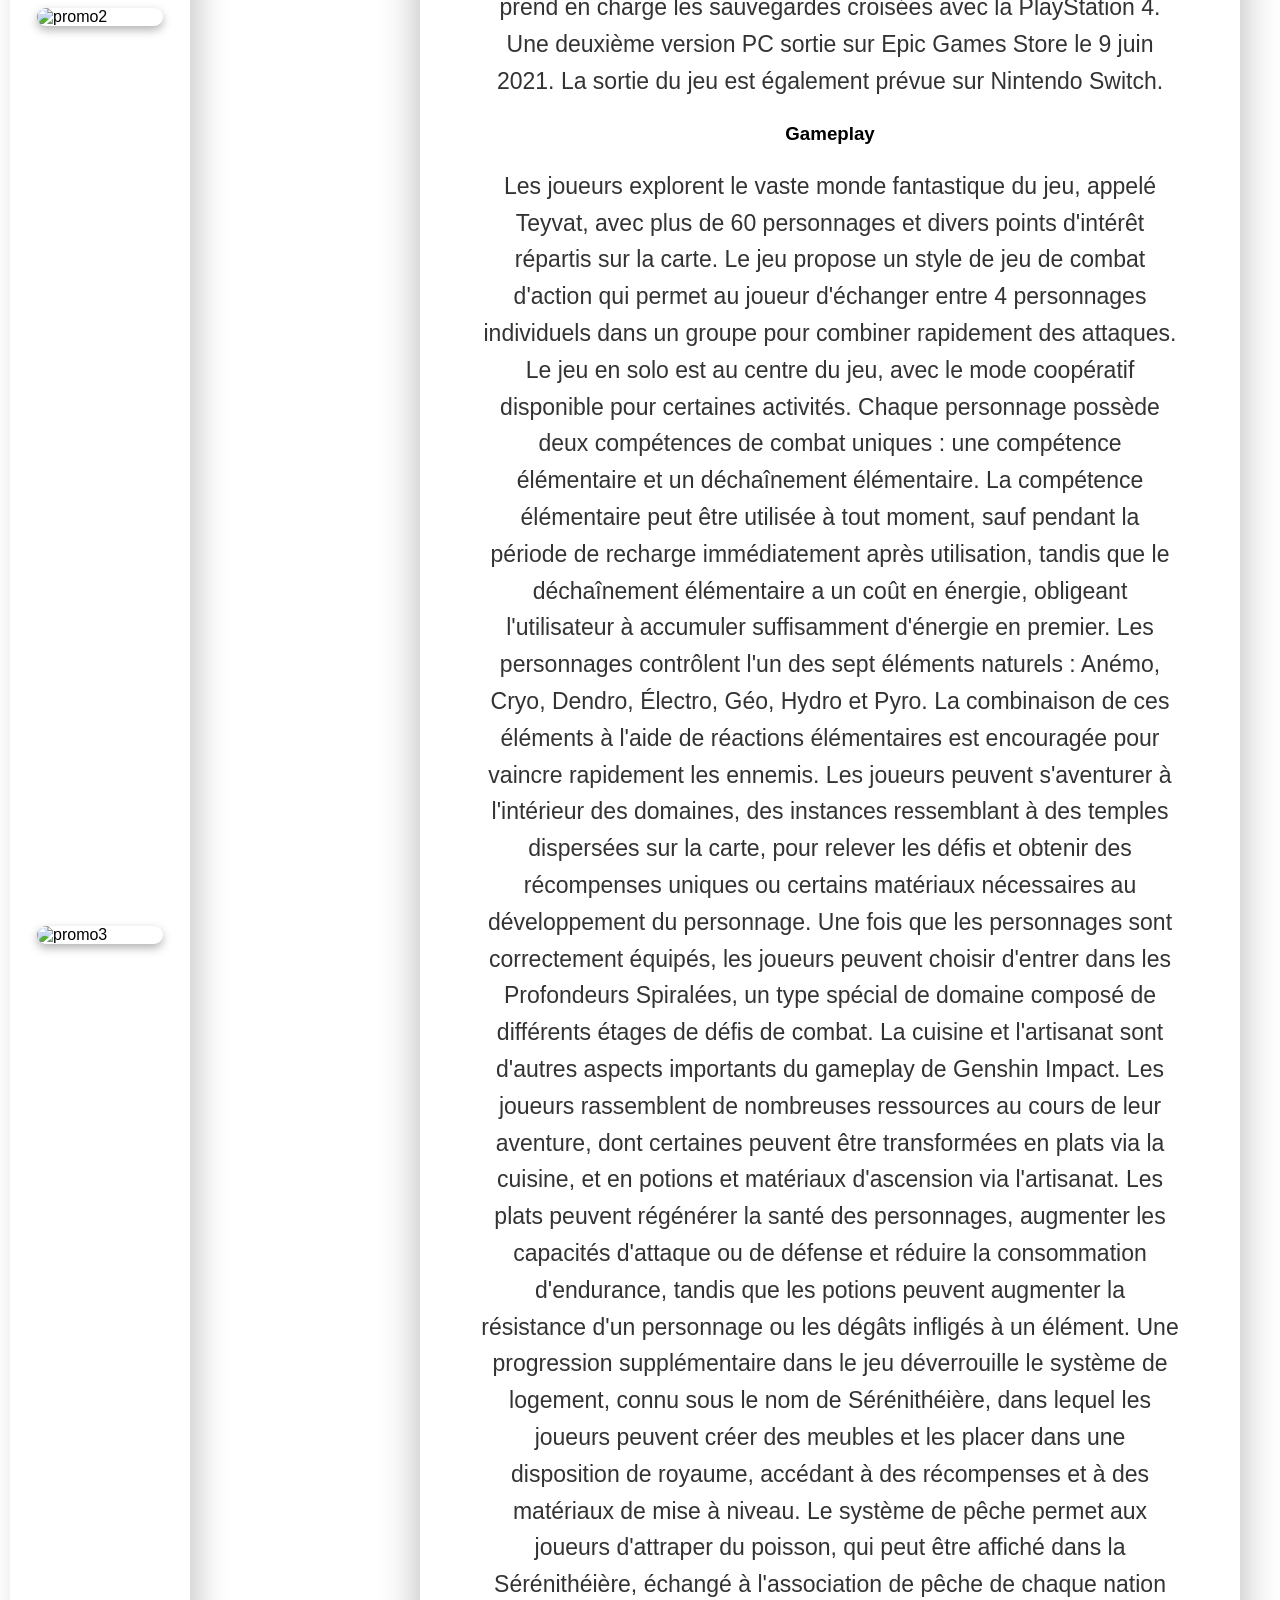
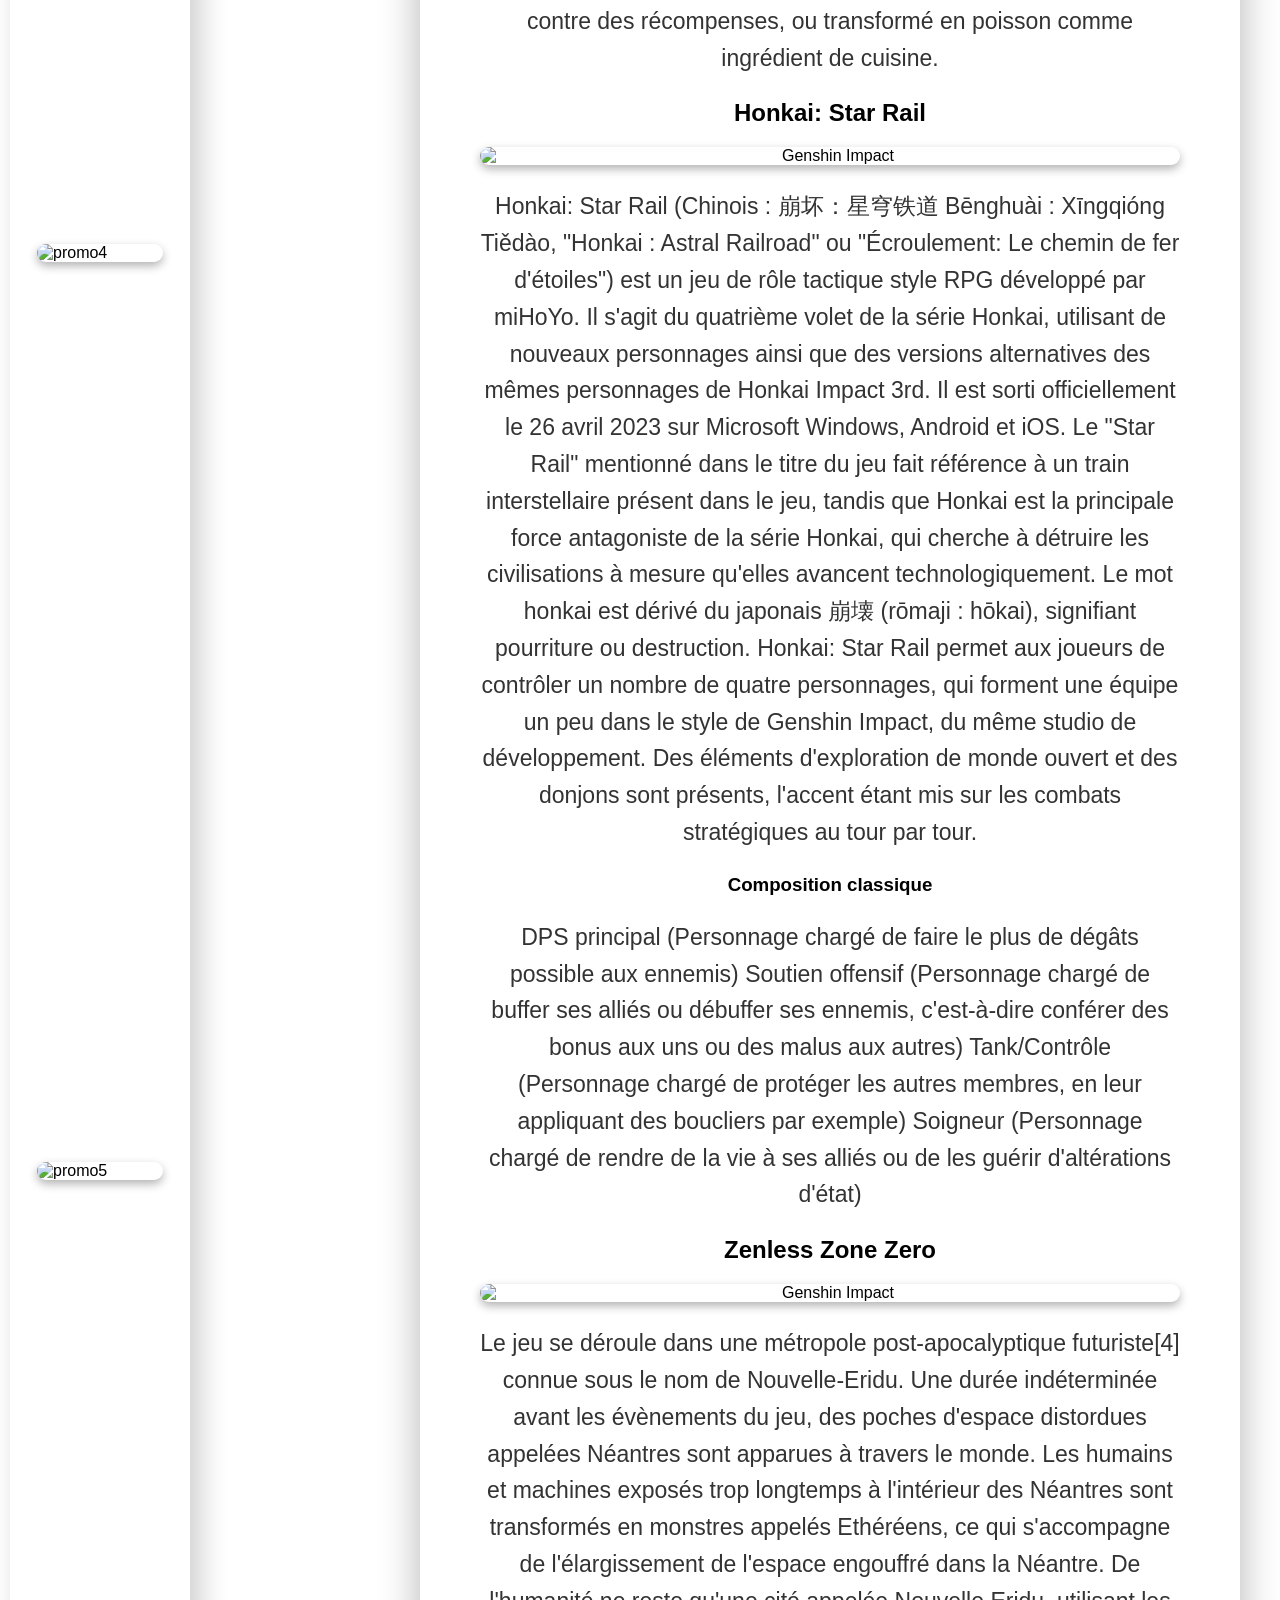
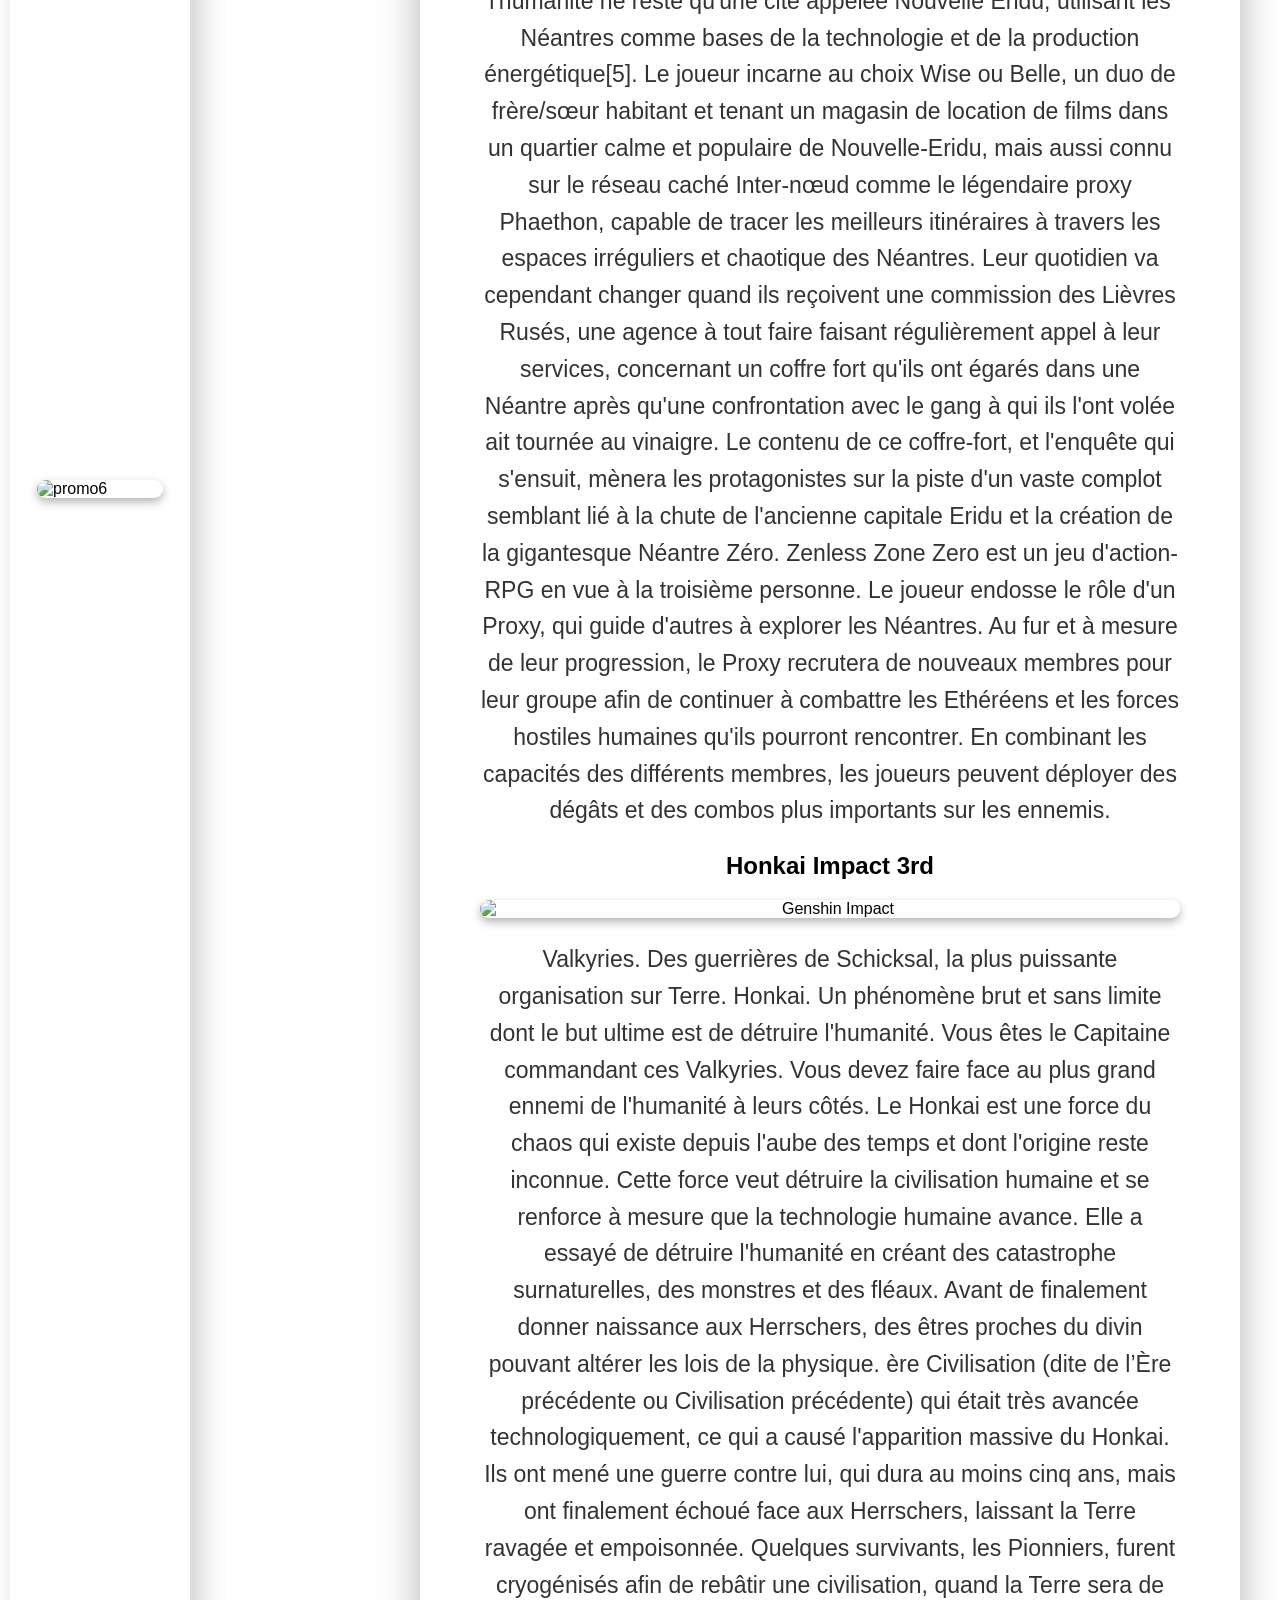
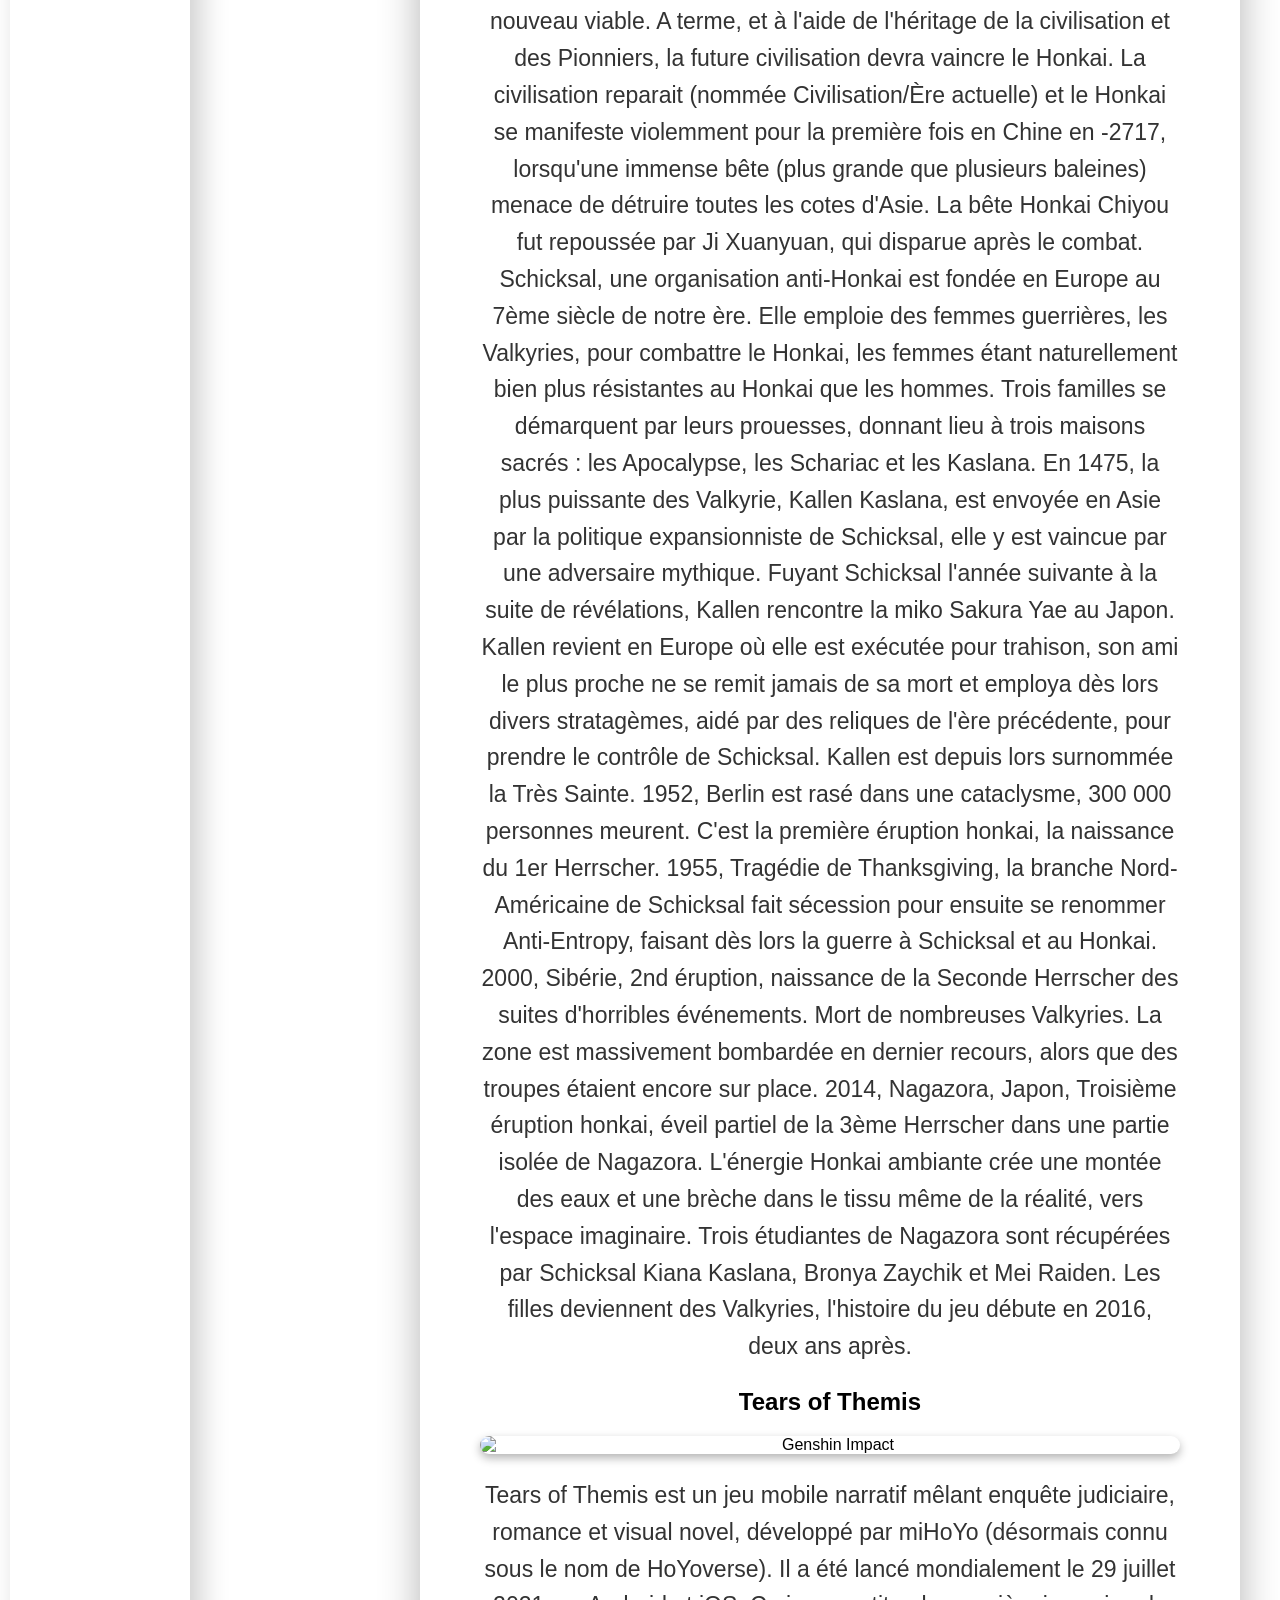
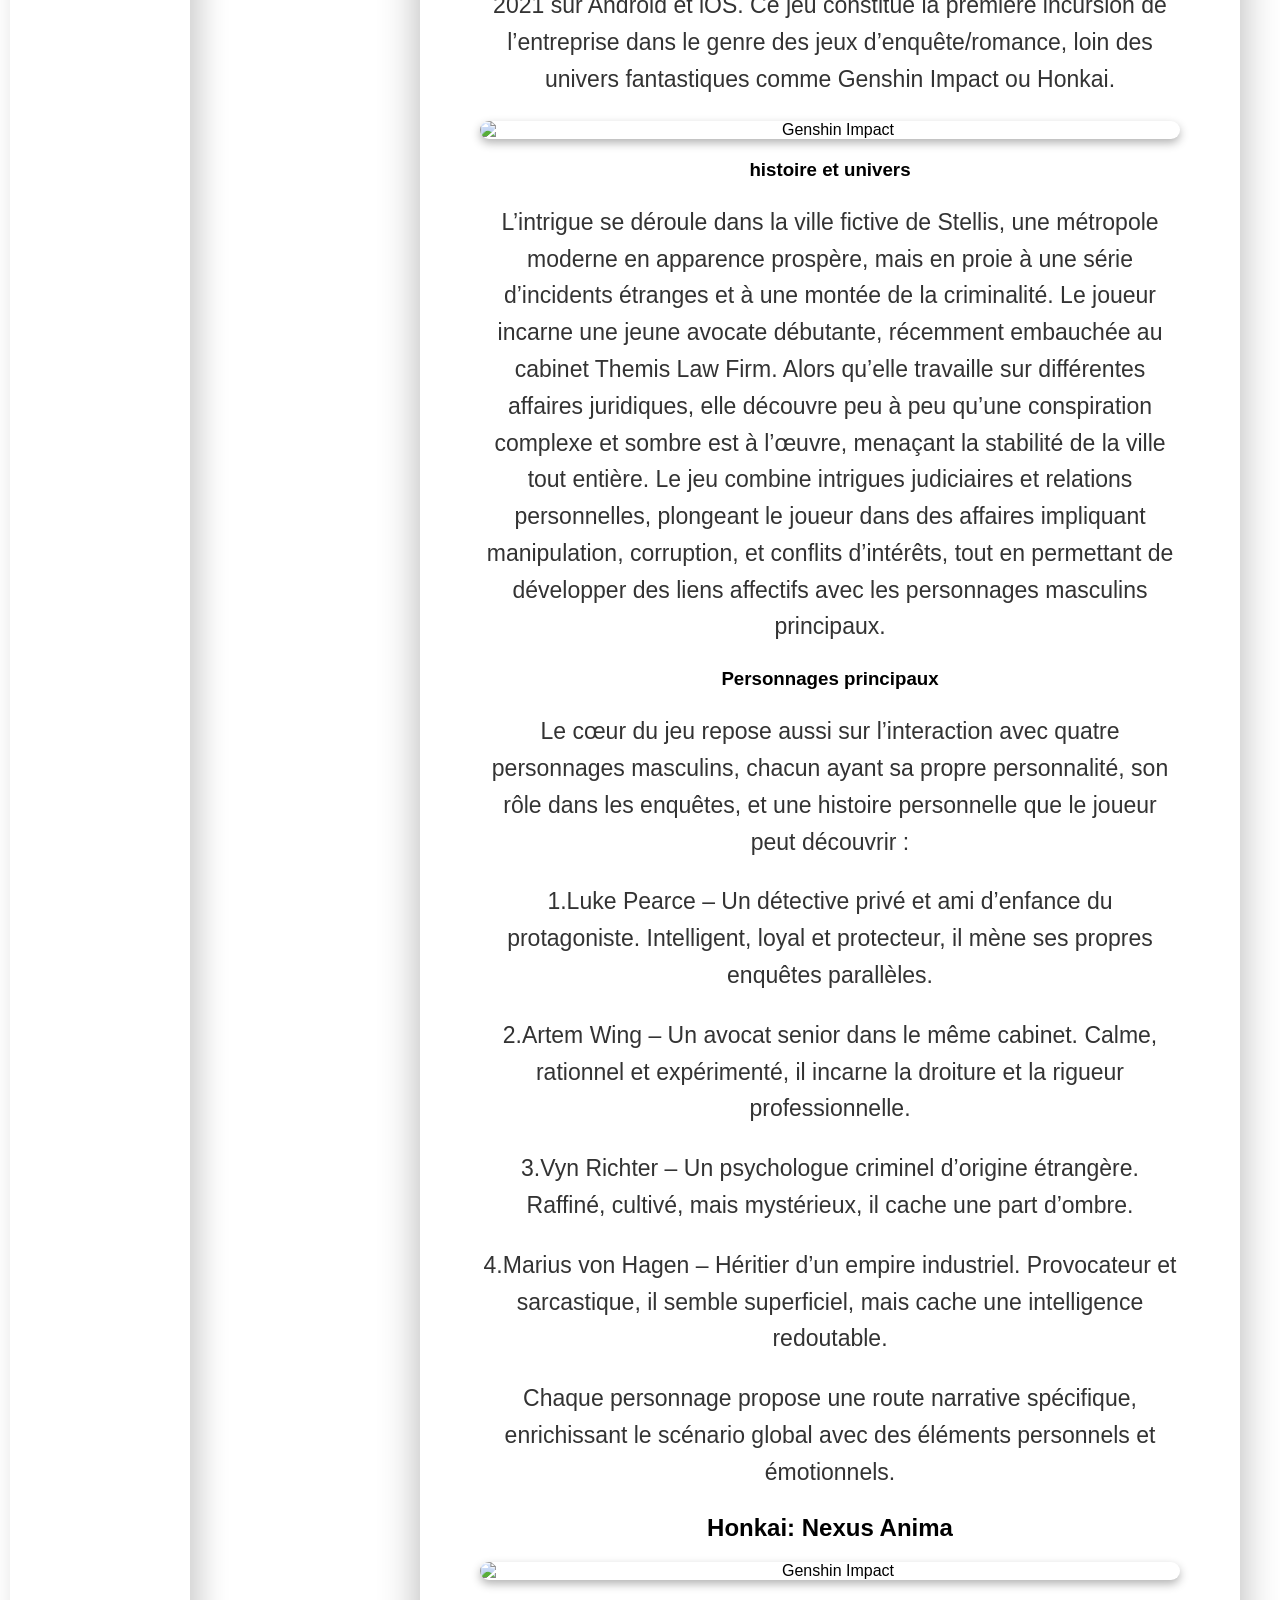
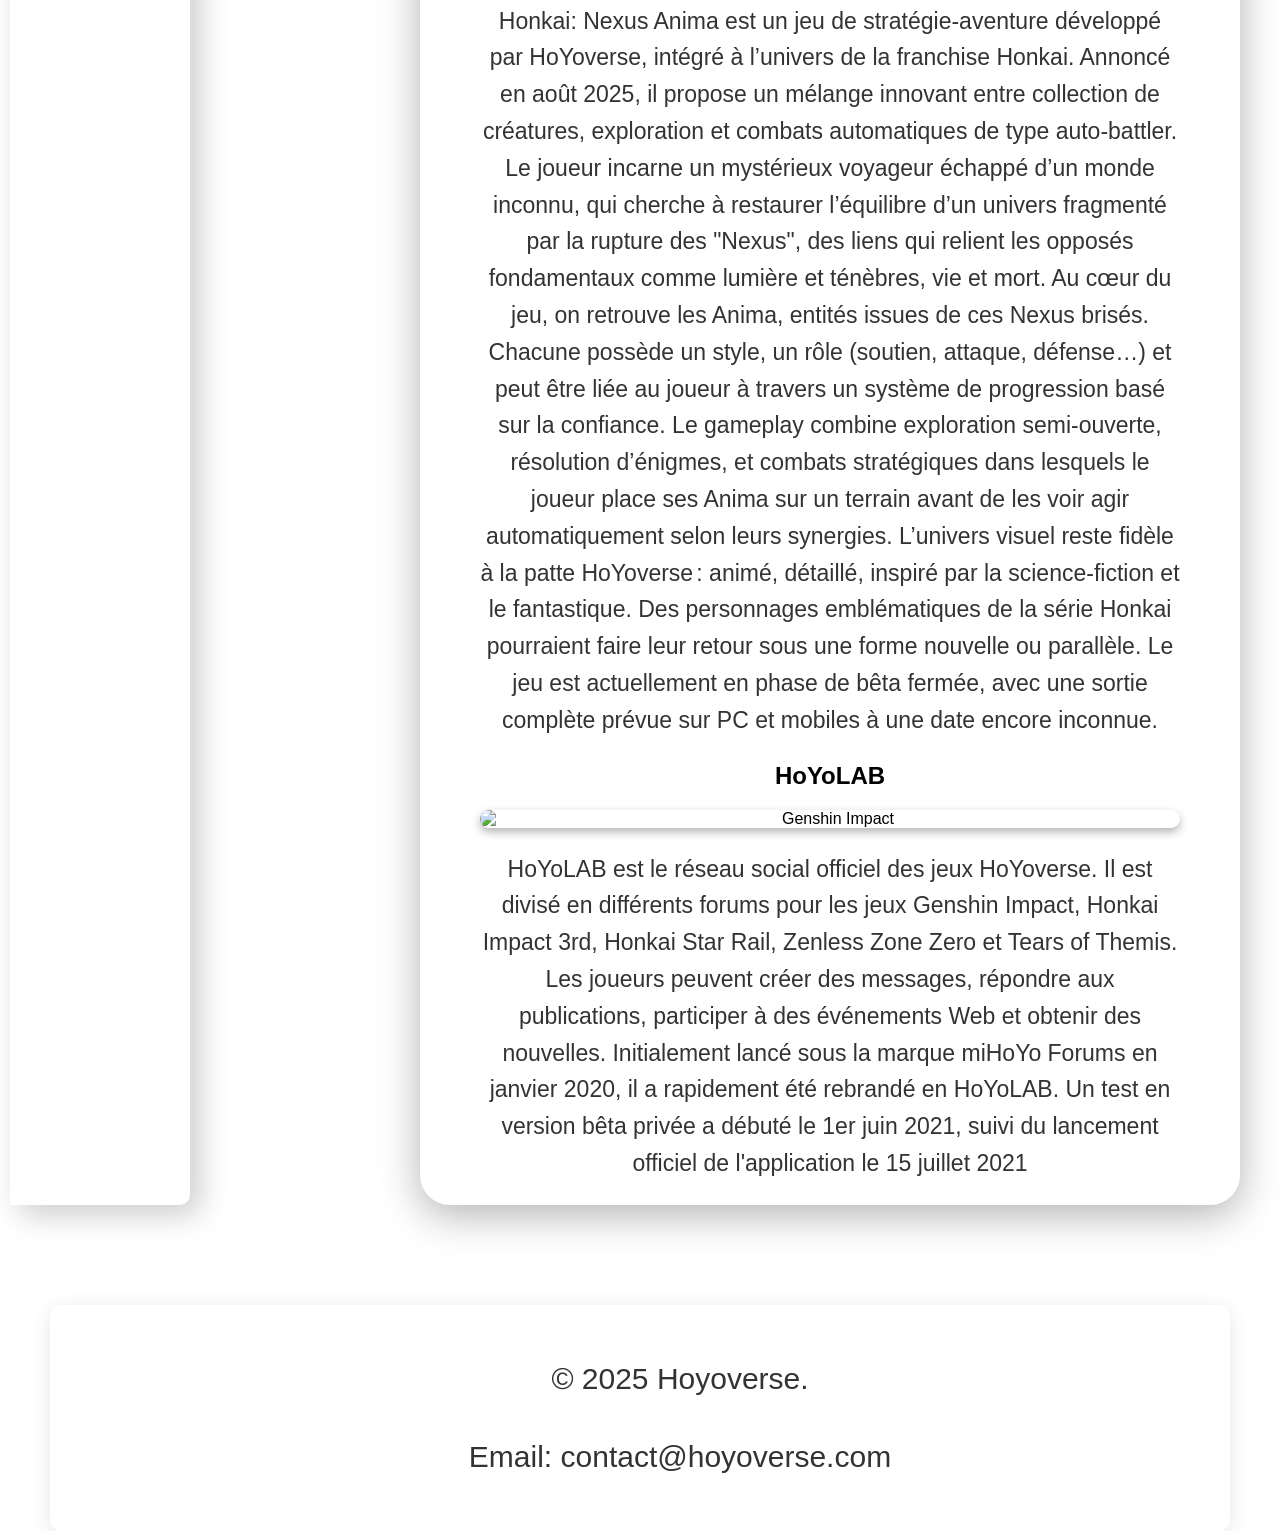
==== commit 2de78301: "обновил структуру папок и новые файлы" ====
--- a/index.html.html
+++ b/index.html.html
@@ -1,10 +1,12 @@
 <!DOCTYPE html>
 <html lang="ru">
 <head>
+    <meta name="viewport" content="width=device-width, initial-scale=1.0">
     <meta charset="UTF-8">
     <meta name="viewport" content="width=device-width, initial-scale=1.0">
     <title>Hoyoverse</title>
-    <link rel="stylesheet" href="style.css">
+<link rel="stylesheet" href="style.css">
+<img src="images" alt="картинки">
 </head>
 <body>
 
@@ -174,4 +176,3 @@
 </body>
 </html>
 
-<link rel="stylesheet" href="style.css.css">
--- a/style.css
+++ b/style.css
@@ -0,0 +1,455 @@
+
+
+.container {
+  max-width: 1100px;
+  width: 90%;
+  margin: 40px auto;  
+  padding: 20px 40px;
+  background-color: rgba(255, 255, 255, 0.9);
+  border-radius: 12px;
+  box-shadow: 0 4px 20px rgba(0, 0, 0, 0.1);
+}
+
+
+img {
+  max-width: 100%;
+  height: auto;
+}
+
+@media (max-width: 600px) {
+  body {
+    font-size: 14px;
+  }
+  .container {
+    padding: 10px;
+  }
+}
+
+/* --- Планшеты --- */
+@media (max-width: 992px) {
+  .wrapper {
+    flex-direction: column;
+    align-items: center;
+    padding: 20px;
+  }
+
+  .sidebar {
+    width: 90%;
+    margin: 0 auto 30px;
+    border-radius: 10px;
+    box-shadow: none;
+  }
+
+  .paper {
+    width: 95%;
+    padding: 20px;
+  }
+
+  h1 {
+    font-size: 36px;
+    margin-left: 0;
+    text-align: center;
+  }
+
+  p {
+    font-size: 20px;
+    margin-left: 0;
+  }
+
+  .header-nav ul {
+    gap: 40px;
+  }
+
+  .sidebar-images {
+    gap: 100px;
+  }
+
+  .sidebar-images img {
+    width: 70%;
+  }
+}
+
+/* --- Телефоны --- */
+@media (max-width: 600px) {
+  body {
+    font-size: 14px;
+    background-attachment: scroll;
+  }
+
+  header {
+    padding: 10px;
+  }
+
+  .header-nav ul {
+    flex-direction: column;
+    gap: 15px;
+    align-items: center;
+  }
+
+  .container {
+    padding: 10px;
+  }
+
+  .wrapper {
+    flex-direction: column;
+    padding: 10px;
+  }
+
+  .sidebar {
+    width: 100%;
+    margin: 0;
+    box-shadow: none;
+    padding: 15px;
+  }
+
+  .paper {
+    width: 100%;
+    padding: 15px;
+  }
+
+  h1 {
+    font-size: 28px;
+    margin: 20px 0;
+    text-align: center;
+  }
+
+  h2 {
+    font-size: 22px;
+  }
+
+  h3 {
+    font-size: 18px;
+  }
+
+  p {
+    font-size: 16px;
+    line-height: 1.5;
+    margin: 0 0 15px 0;
+  }
+
+  .game-image {
+    width: 100%;
+    border-radius: 8px;
+  }
+
+  .sidebar-images {
+    gap: 60px;
+  }
+
+  .sidebar-images img {
+    width: 90%;
+  }
+
+  footer {
+    font-size: 14px;
+  }
+}
+
+/* --- Очень маленькие экраны --- */
+@media (max-width: 400px) {
+  h1 {
+    font-size: 24px;
+  }
+
+  p {
+    font-size: 14px;
+  }
+
+  .header-nav a {
+    font-size: 16px;
+  }
+}
+
+
+header {
+  padding: 0;
+  background: none;
+  box-shadow: none;
+}
+
+.header-nav {
+  display: flex;
+  justify-content: center;
+}
+
+.header-nav ul {
+  list-style: none;
+  margin: 0;
+  padding: 0;
+  display: flex;
+  gap: 100px;
+}
+
+.header-nav a {
+  text-decoration: none;
+  color: #333;
+  font-weight: bold;
+  font-size: 18px;
+  transition: color 0.3s;
+}
+
+.header-nav a:hover {
+  color: #0077cc;
+}
+
+footer {
+  text-align: center;
+  font-size: 16px;
+  color: #555;
+}
+
+
+
+body {
+  margin: 0;
+  height: 100vh;
+  background-image: url('https://www.enduins.com/wp-content/uploads/2025/03/hoyoverse-1-scaled.jpg');
+  background-size: cover;
+  background-position: center;
+  background-attachment: fixed;
+  font-family: Arial, sans-serif;
+  background-repeat: no-repeat;
+}
+
+.wrapper {
+  display: flex;
+  justify-content: flex-start;
+  gap: 30px;
+  padding: 60px 40px;
+}
+
+h1 {
+  margin-left: 80px;
+  margin-top: 120px;
+  font-size: 50px;
+  color: #222;
+}
+
+h2[id]::before {
+  content: "";
+  display: block;
+  height: 80px;
+  margin-top: -80px;
+  visibility: hidden;
+}
+
+h3[id]::before {
+  content: "";
+  display: block;
+  height: 80px;
+  margin-top: -80px;
+  visibility: hidden;
+}
+
+p {
+  margin-left: 80px;
+  font-size: 30px;
+  line-height: 1.6;
+  color: #333;
+}
+
+.sidebar {
+  background: white;
+  border-radius: 0 10px 10px 0;
+  padding: 30px 20px;
+  width: 180px;
+  box-shadow: 10px 10px 30px rgba(0, 0, 0, 0.2);
+  margin-left: -30px;
+  margin-right: 200px;
+}
+
+.sidebar ul {
+  list-style: none;
+  padding: 0;
+  margin: 0;
+}
+
+.sidebar li {
+  margin-bottom: 30px;
+}
+
+.sidebar a {
+  text-decoration: none;
+  color: #333;
+  font-weight: bold;
+  font-size: 18px;
+  transition: color 0.3s;
+}
+
+.sidebar a:hover {
+  color: #0077cc;
+}
+
+.sidebar-images {
+  margin-top: 20px;
+  display: flex;
+  flex-direction: column;
+  align-items: center;
+  gap: 900px; /* расстояние между картинками */
+}
+
+.sidebar-images img {
+  width: 90%;          /* чтобы не выходили за рамки сайдбара */
+  border-radius: 10px; /* скруглённые углы */
+  box-shadow: 0 4px 10px rgba(0,0,0,0.3);
+  transition: transform 0.3s;
+}
+
+.sidebar-images img:hover {
+  transform: scale(1.05); /* эффект при наведении */
+}
+
+
+
+.paper {
+  background: white;
+  width: 80%;
+  max-width: 700px;
+  border-radius: 30px;
+  box-shadow: 0 10px 40px rgba(0, 0, 0, 0.3);
+  padding: 0px 60px;
+  text-align: center;
+  margin: 0px;
+}
+
+.paper p {
+  font-size: 23px;
+  margin-left: 0;
+}
+
+.game-image {
+  display: block;
+  max-width: 100%;
+  height: auto;
+  margin: 20px auto;
+  border-radius: 10px;
+  box-shadow: 0 4px 10px rgba(0,0,0,0.3);
+}
+
+html {
+  scroll-behavior: smooth;
+}
+
+/* --- Планшеты --- */
+@media (max-width: 992px) {
+  .wrapper {
+    flex-direction: column;
+    align-items: center;
+    padding: 20px;
+  }
+
+  .sidebar {
+    width: 90%;
+    margin: 0 auto 30px;
+    border-radius: 10px;
+    box-shadow: none;
+  }
+
+  .paper {
+    width: 95%;
+    padding: 20px;
+  }
+
+  h1 {
+    font-size: 36px;
+    margin-left: 0;
+    text-align: center;
+  }
+
+  p {
+    font-size: 20px;
+    margin-left: 0;
+  }
+
+  .header-nav ul {
+    gap: 40px;
+  }
+
+  .sidebar-images {
+    gap: 100px;
+  }
+
+  .sidebar-images img {
+    width: 70%;
+  }
+}
+
+/* --- Телефоны --- */
+@media (max-width: 600px) {
+  body {
+    font-size: 14px;
+    background-attachment: scroll;
+  }
+
+  header {
+    padding: 10px;
+  }
+
+  .header-nav ul {
+    flex-direction: column;
+    gap: 15px;
+    align-items: center;
+  }
+
+  .container {
+    padding: 10px;
+  }
+
+  .wrapper {
+    flex-direction: column;
+    padding: 10px;
+  }
+
+  .sidebar {
+    width: 100%;
+    margin: 0;
+    box-shadow: none;
+    padding: 15px;
+  }
+
+  .paper {
+    width: 100%;
+    padding: 15px;
+  }
+
+  h1 {
+    font-size: 28px;
+    margin: 20px 0;
+    text-align: center;
+  }
+
+  h2 {
+    font-size: 22px;
+  }
+
+  h3 {
+    font-size: 18px;
+  }
+
+  p {
+    font-size: 16px;
+    line-height: 1.5;
+    margin: 0 0 15px 0;
+  }
+
+  .game-image {
+    width: 100%;
+    border-radius: 8px;
+  }
+
+  .sidebar-images {
+    gap: 60px;
+  }
+
+  .sidebar-images img {
+    width: 90%;
+  }
+
+  footer {
+    font-size: 14px;
+  }
+}
+
+
+
+
